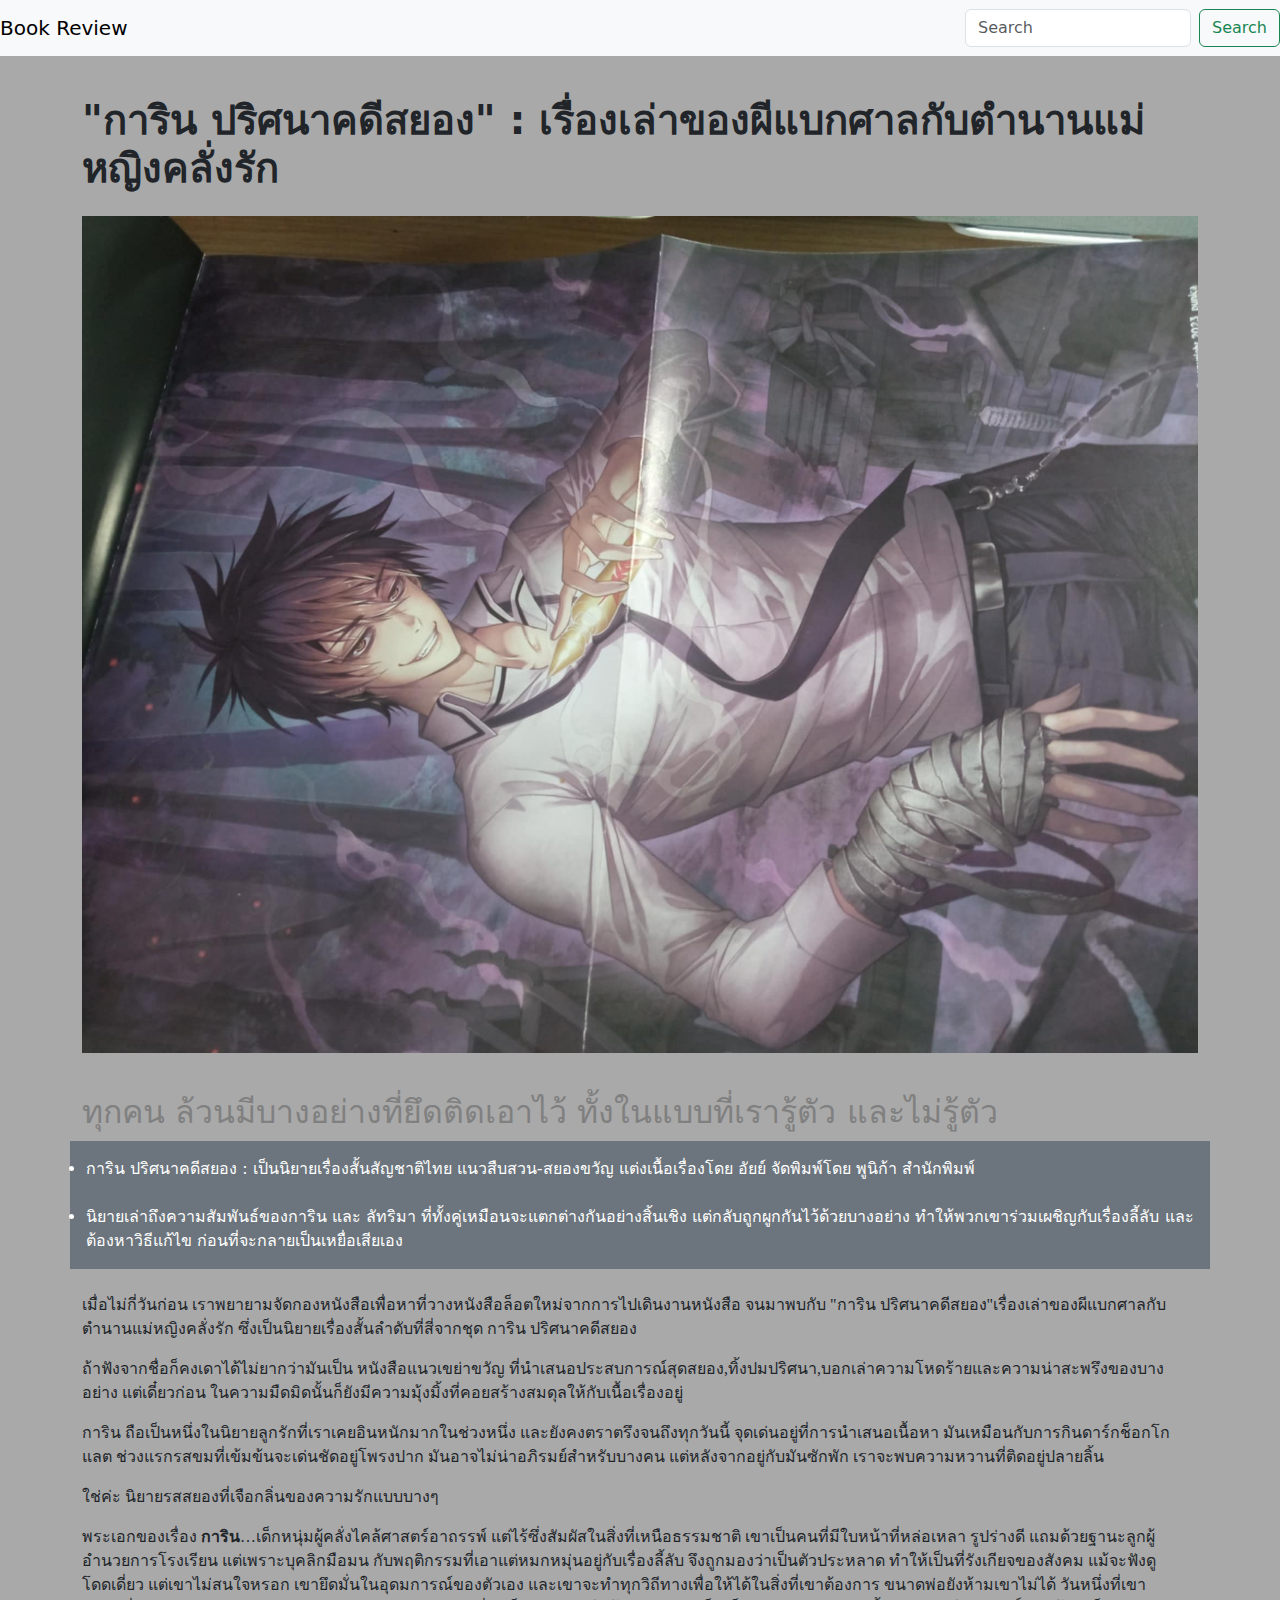
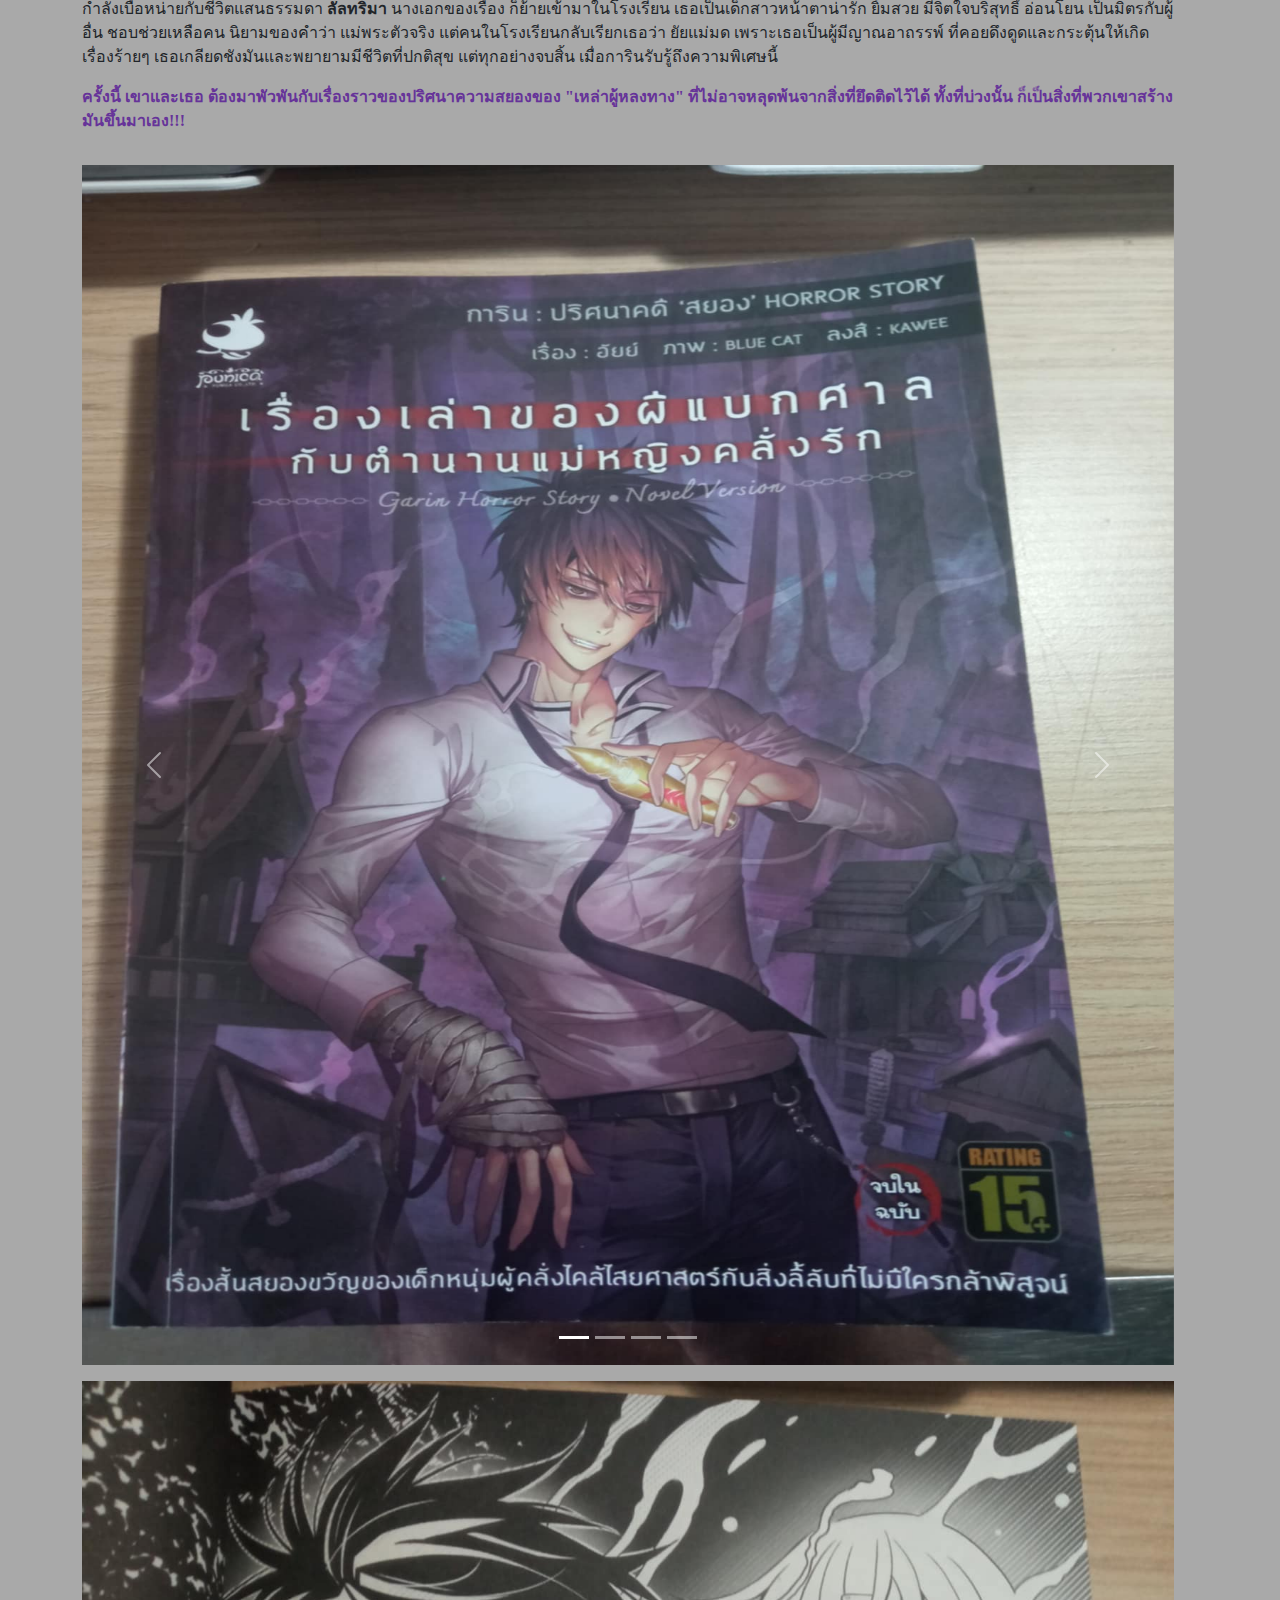
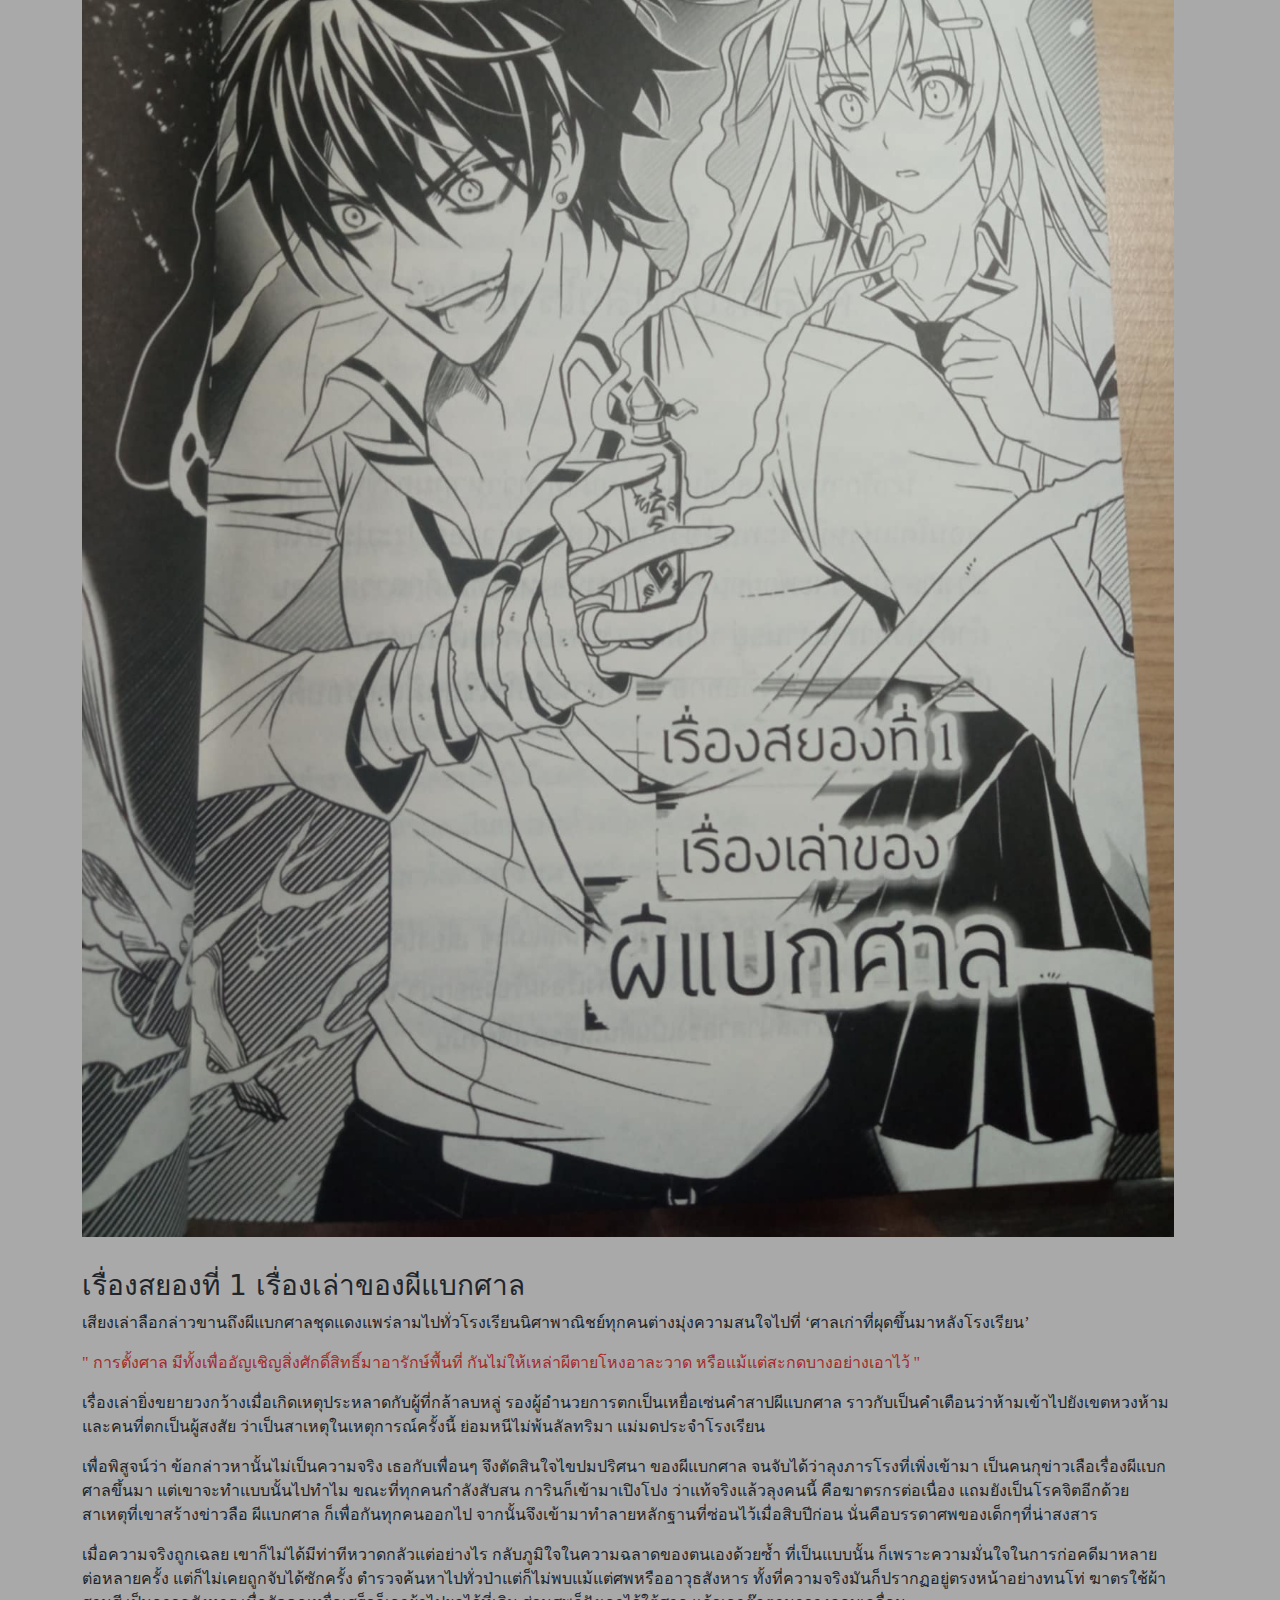
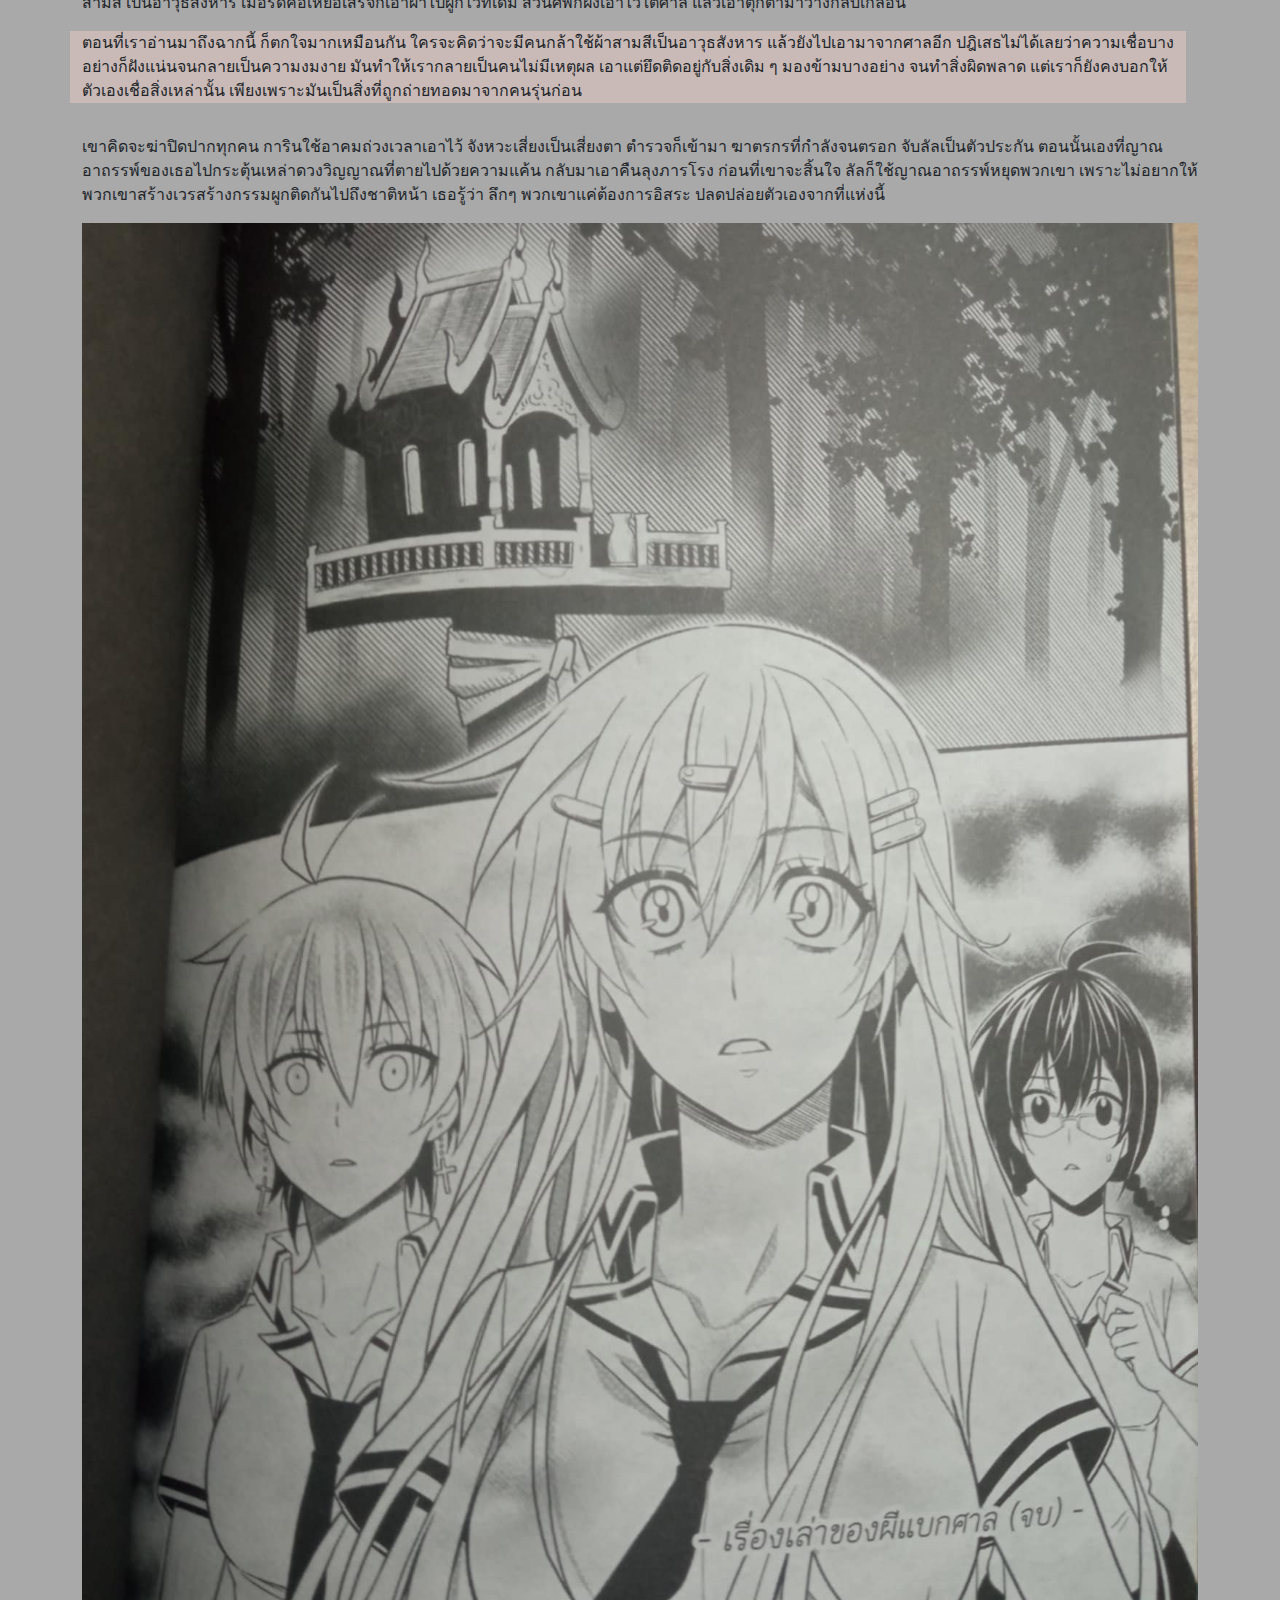
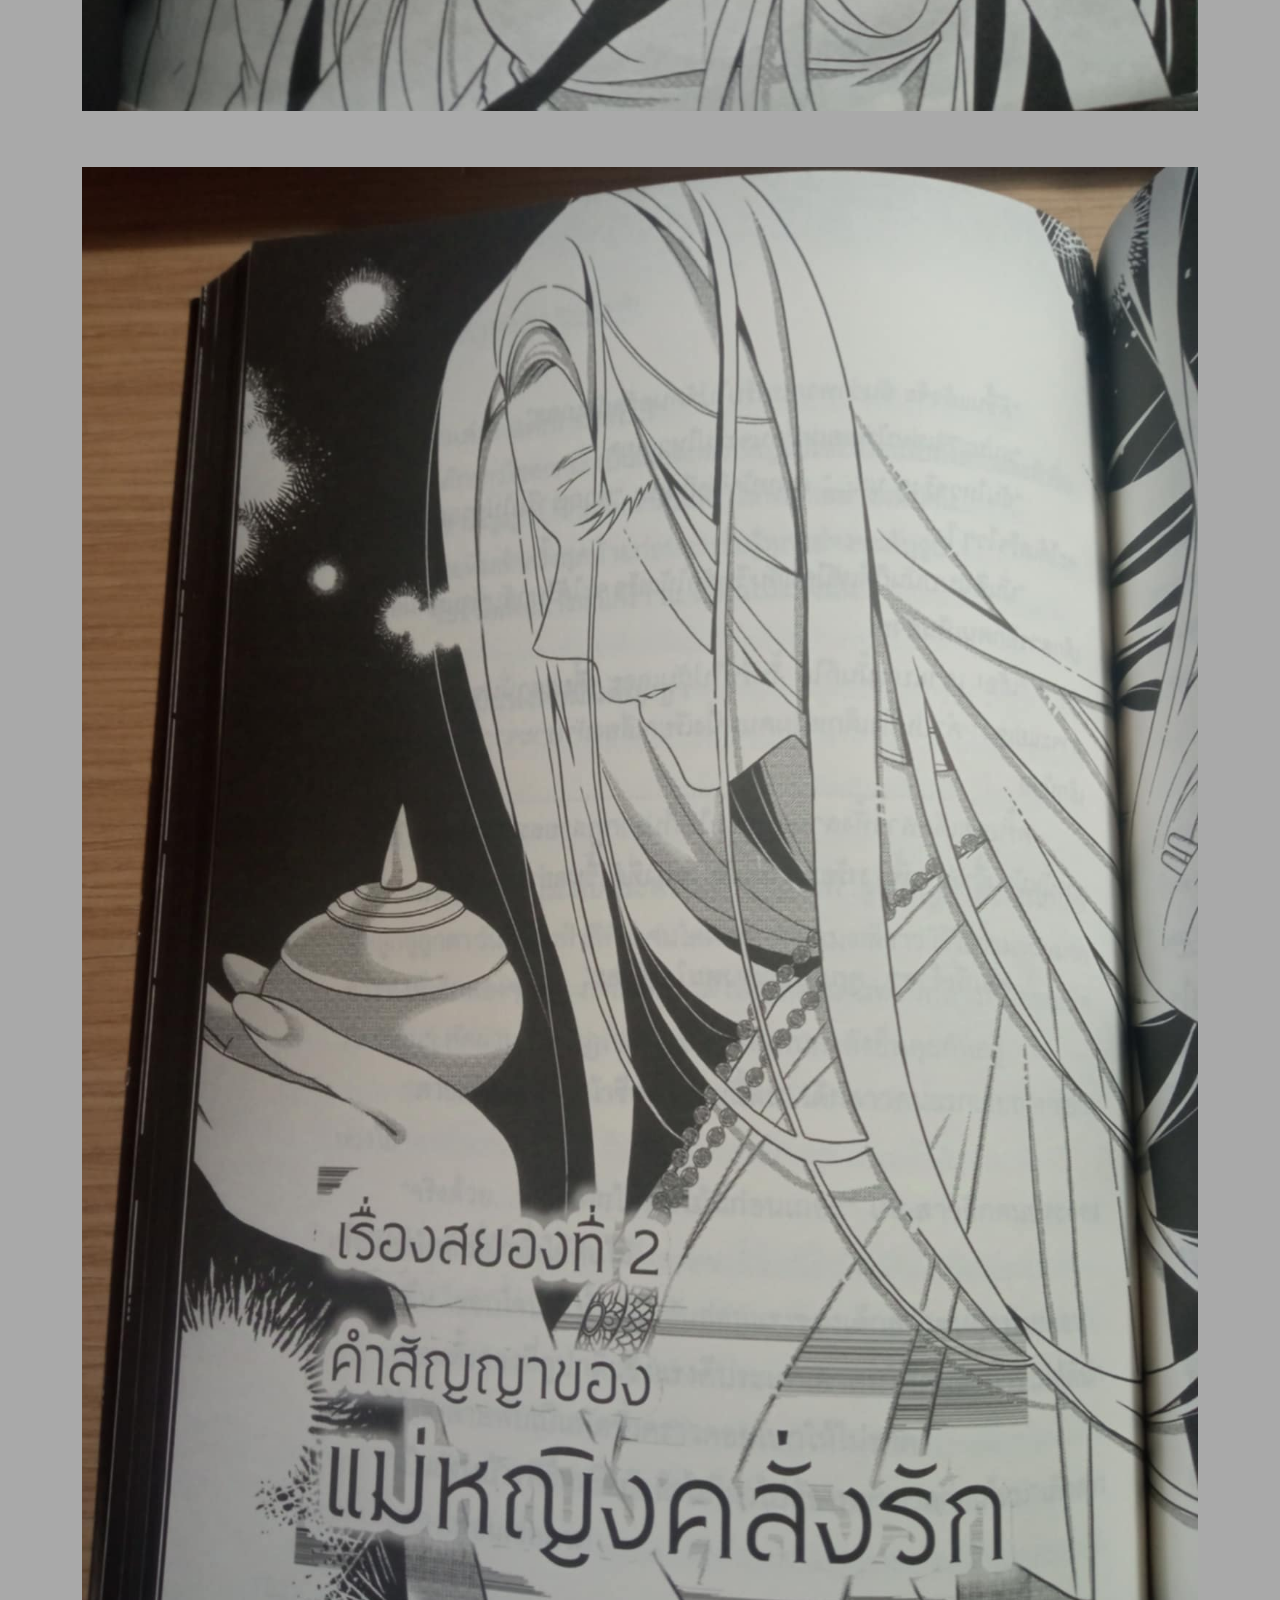
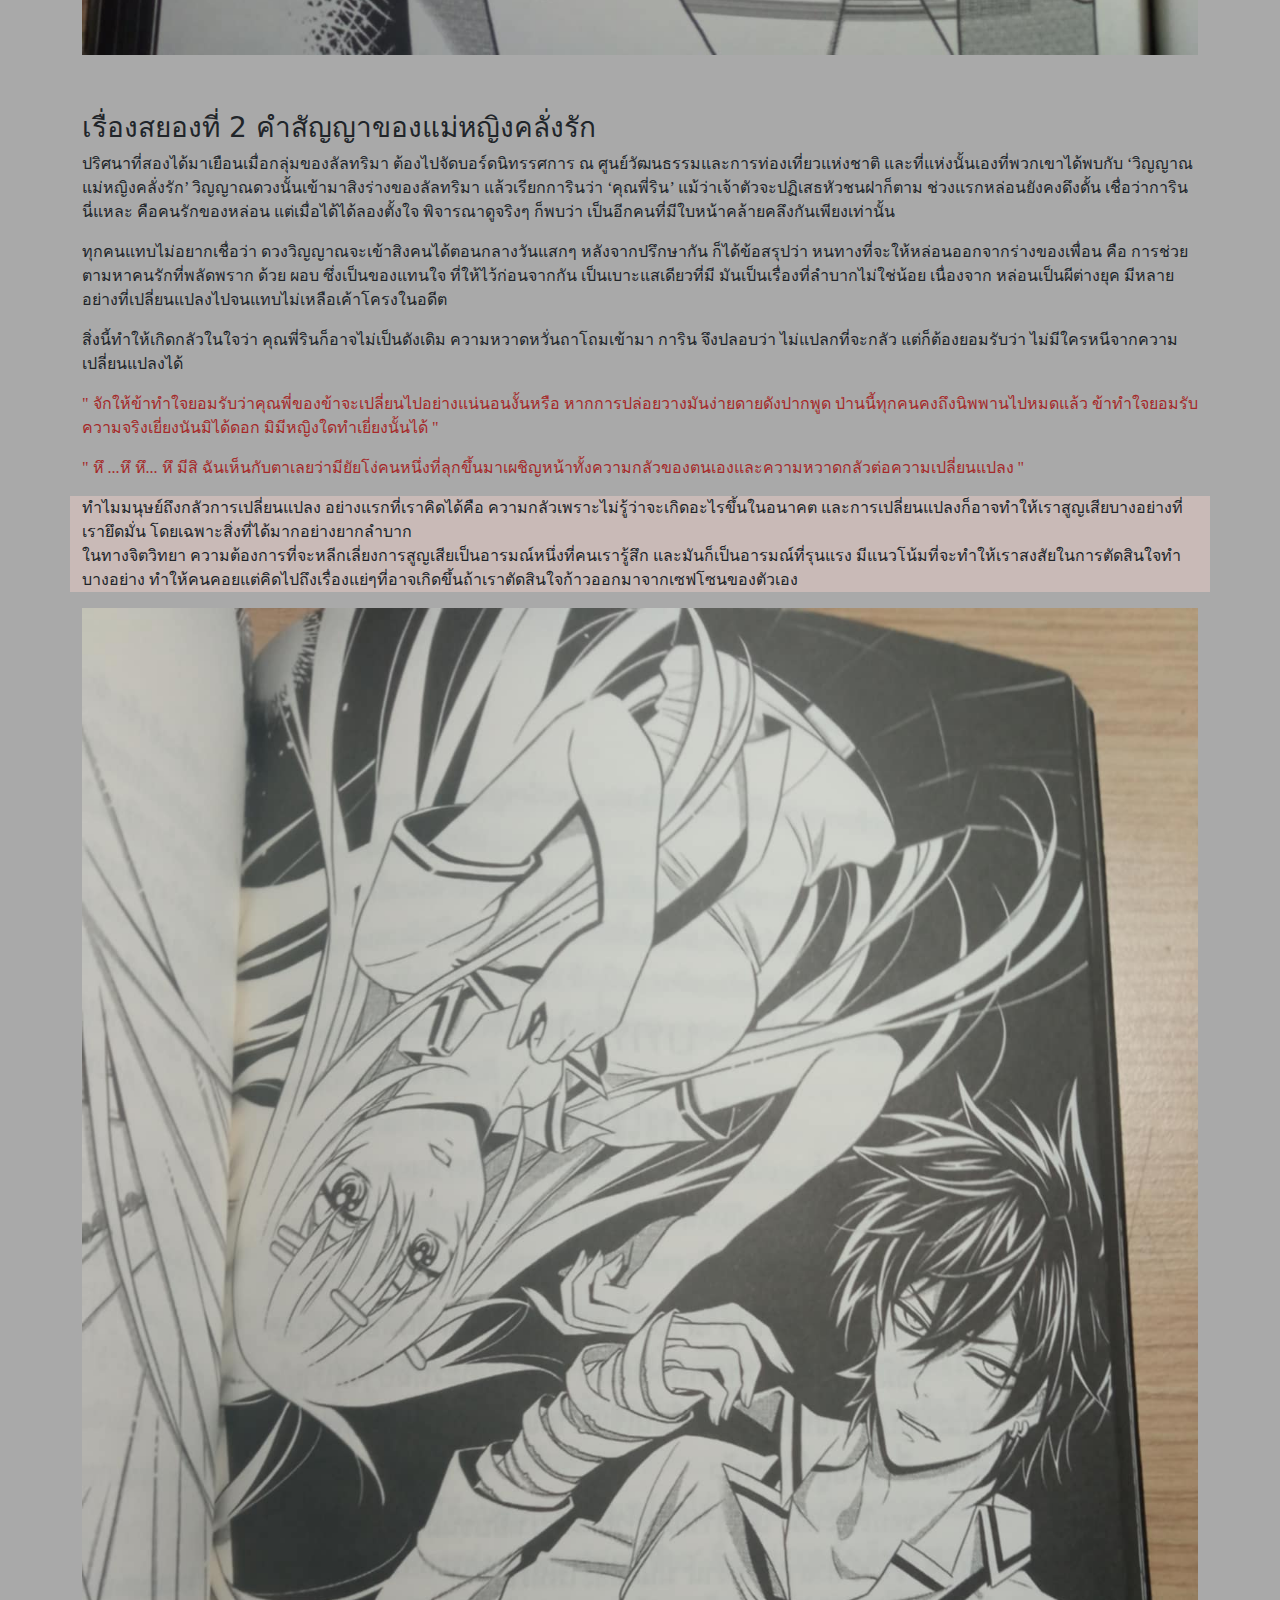
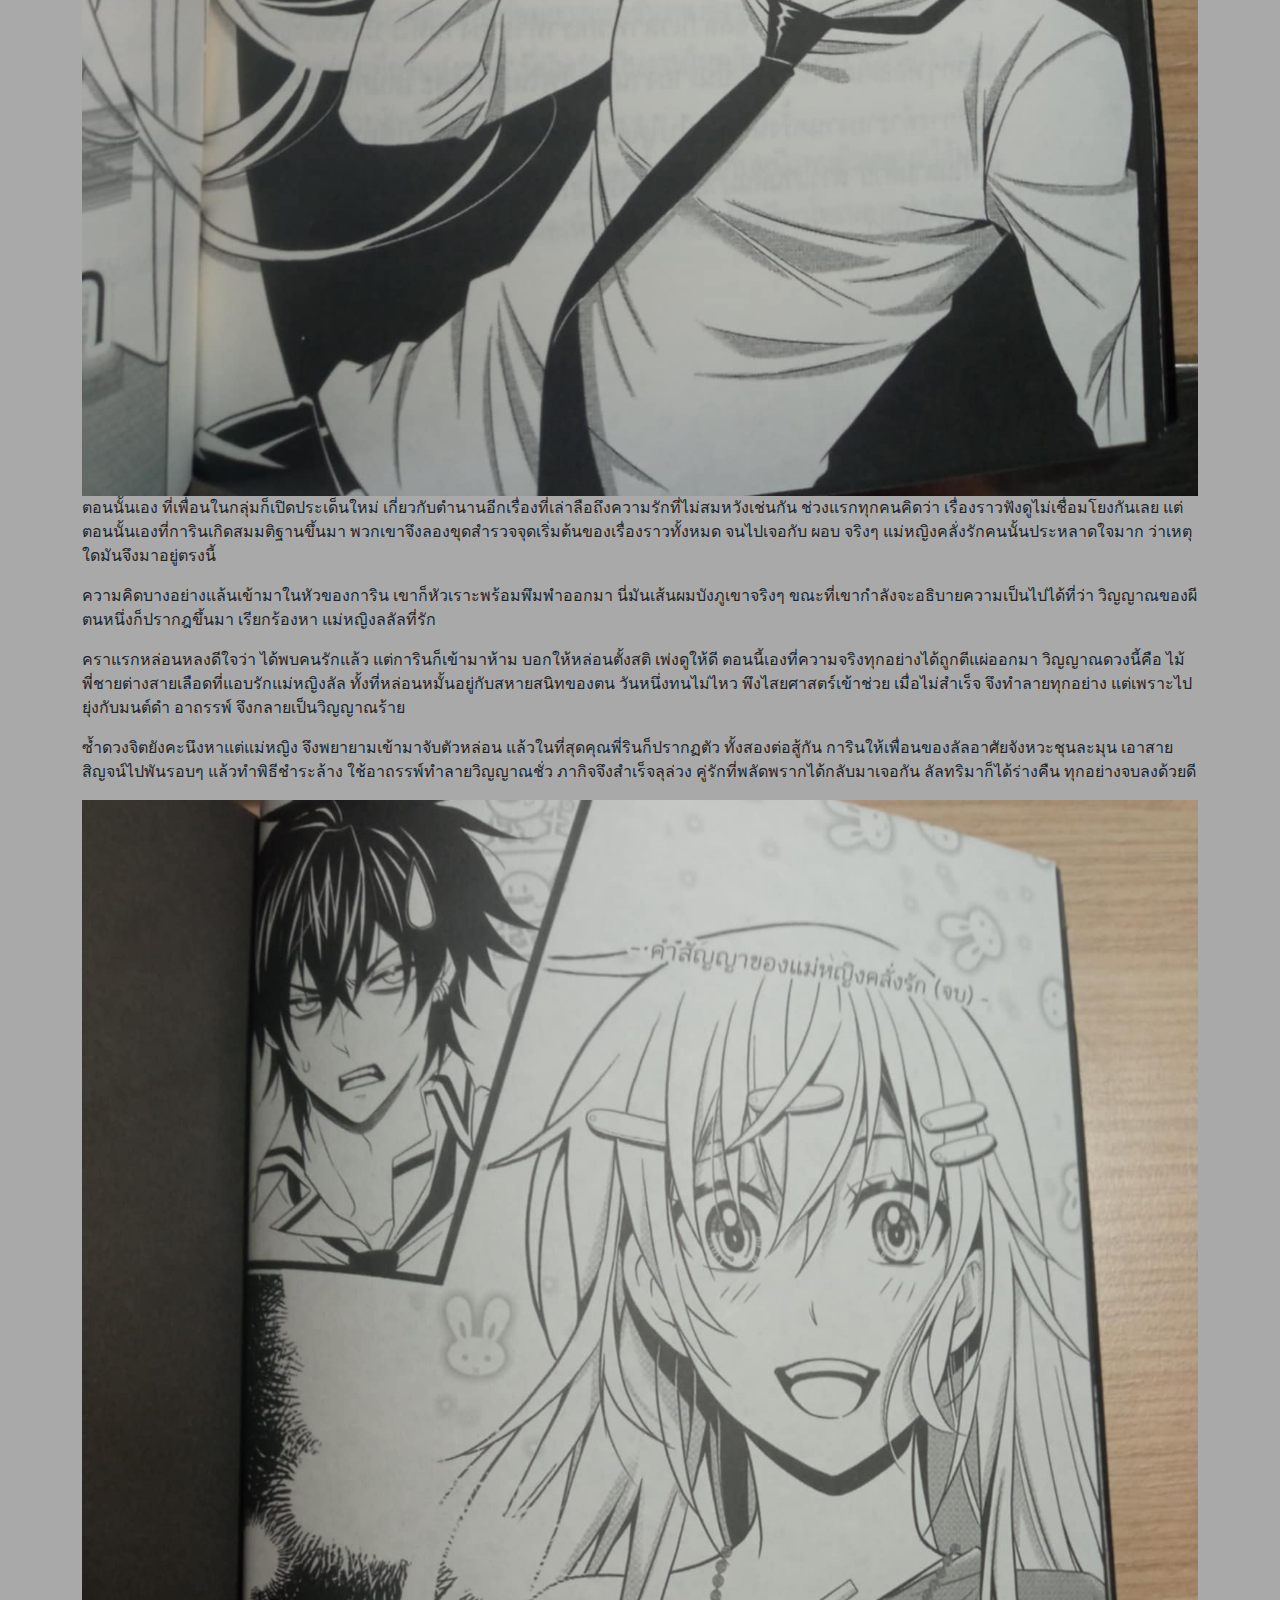
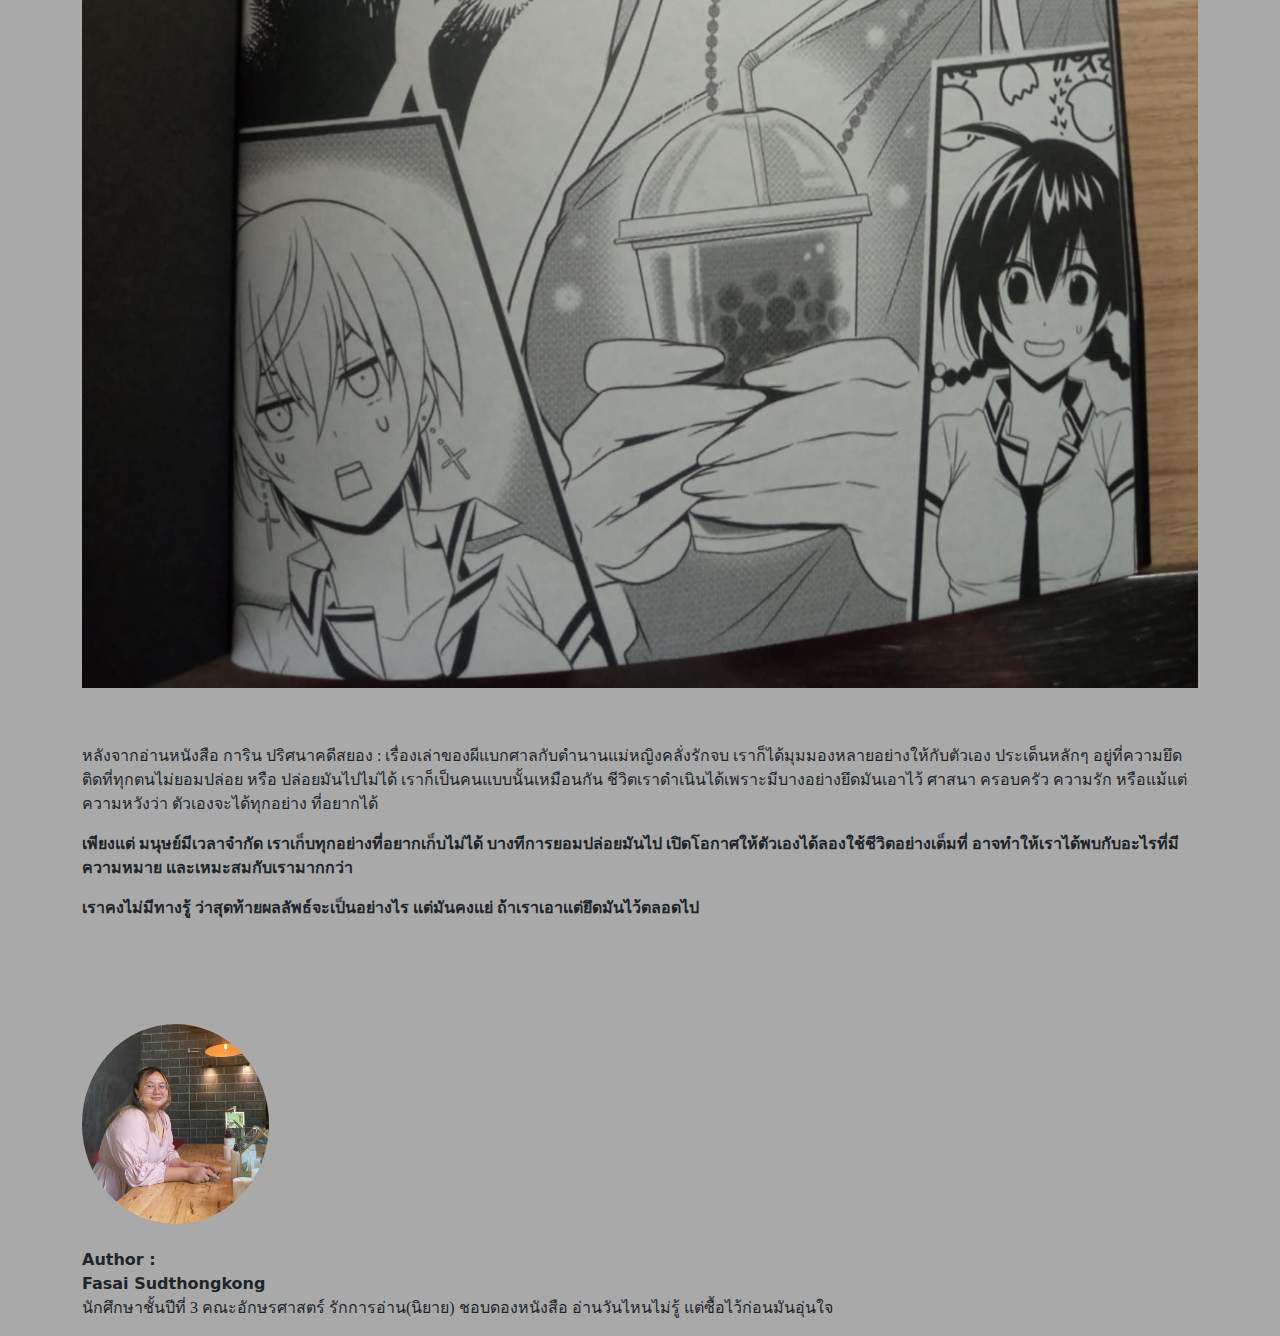
==== review/index.html @ 669721e8 "version 1" ====
<!doctype html>
<html lang="en">
  <head>
    <meta charset="utf-8">
    <meta name="viewport" content="width=device-width, initial-scale=1">
    <title>แนะนำหนังสือ "การิน ปริศนาคดีสยอง" ดำดิ่งสู่ความลึกลับและอาถรรพ์</title>
    <meta name="keyword" content="การิน ปริศนาคดีสยอง, ผีแบกศาล, ตำนานแม่หญิงคลั่งรัก,เรื่องเล่าหลอน,ความลึกลับและอาถรรพ์">
    <meta name="description" content=" หากคุณเป็นแฟนของ การิน ไม่ควรพลาด! เรื่องราวในเล่มนี้พาคุณดำดิ่งสู่โลกของความลึกลับที่เต็มไปด้วยอาถรรพ์และผีสางที่น่าขนลุก โดยเฉพาะเรื่องเล่าของผีแบกศาลและตำนานแม่หญิงคลั่งรักที่ผสมผสานความรักและความสยองอย่างลงตัว">



    <link href="https://cdn.jsdelivr.net/npm/bootstrap@5.3.3/dist/css/bootstrap.min.css" rel="stylesheet" integrity="sha384-QWTKZyjpPEjISv5WaRU9OFeRpok6YctnYmDr5pNlyT2bRjXh0JMhjY6hW+ALEwIH" crossorigin="anonymous">
    <link rel="stylesheet" href="css/style.css">
    <link rel="preconnect" href="https://fonts.googleapis.com">
    <link rel="preconnect" href="https://fonts.gstatic.com" crossorigin>
    <link href="https://fonts.googleapis.com/css2?family=Chakra+Petch:wght@300;400&family=Noto+Sans+Thai:wght@100..900&display=swap" rel="stylesheet">
  </head>
  <body>
     
    
     <div class="row sticky-top">
    <nav class="navbar bg-body-tertiary">
      <div class="container-fluid">
        <a class="navbar-brand"> Book Review </a>
        <form class="d-flex" role="search">
          <input class="form-control me-2" type="search" placeholder="Search" aria-label="Search">
          <button class="btn btn-outline-success" type="submit">Search</button>
        </form>
      </div>
    </nav>
    </div>
    

    <!-- end row 1  -->
    <br>
   <!-- row 2 -->
    <div class="container">
    <div class="row my-3">
      <article>
        
        <h1><strong> "การิน ปริศนาคดีสยอง" : เรื่องเล่าของผีแบกศาลกับตำนานแม่หญิงคลั่งรัก</strong></h1>
          
        </article>
    </div>
    <!-- end row 2 -->

     <!-- row 3 -->
     <div class="row">
      
        <img src="images/01.jpg" alt="width=200" height="400" class="img-fluid">
      
     </div>
     
    <!-- end row 3 -->

 <br>

    <!-- row 4  -->
     
      
        <div class="row my-3 ">
        
        <h2>ทุกคน ล้วนมีบางอย่างที่ยึดติดเอาไว้ ทั้งในแบบที่เรารู้ตัว และไม่รู้ตัว</h2>
        <br>
        <br> <div class="p-3 mb-2 bg-secondary text-white"><li>การิน ปริศนาคดีสยอง  : เป็นนิยายเรื่องสั้นสัญชาติไทย แนวสืบสวน-สยองขวัญ   แต่งเนื้อเรื่องโดย อัยย์  จัดพิมพ์โดย พูนิก้า สำนักพิมพ์</li>
          <br><li>นิยายเล่าถึงความสัมพันธ์ของการิน และ ลัทริมา ที่ทั้งคู่เหมือนจะแตกต่างกันอย่างสิ้นเชิง แต่กลับถูกผูกกันไว้ด้วยบางอย่าง ทำให้พวกเขาร่วมเผชิญกับเรื่องลี้ลับ  และต้องหาวิธีแก้ไข ก่อนที่จะกลายเป็นเหยื่อเสียเอง</li>

          </div>
        
    <!-- end row 4 -->
     <div class="row my-3 ">
      <p>เมื่อไม่กี่วันก่อน เราพยายามจัดกองหนังสือเพื่อหาที่วางหนังสือล็อตใหม่จากการไปเดินงานหนังสือ จนมาพบกับ "การิน ปริศนาคดีสยอง"เรื่องเล่าของผีแบกศาลกับตำนานแม่หญิงคลั่งรัก  ซึ่งเป็นนิยายเรื่องสั้นลำดับที่สี่จากชุด การิน ปริศนาคดีสยอง  </p>
      <p>ถ้าฟังจากชื่อก็คงเดาได้ไม่ยากว่ามันเป็น หนังสือแนวเขย่าขวัญ ที่นำเสนอประสบการณ์สุดสยอง,ทิ้งปมปริศนา,บอกเล่าความโหดร้ายและความน่าสะพรึงของบางอย่าง แต่เดี๋ยวก่อน ในความมืดมิดนั้นก็ยังมีความมุ้งมิ้งที่คอยสร้างสมดุลให้กับเนื้อเรื่องอยู่ </p>
      <p>การิน ถือเป็นหนึ่งในนิยายลูกรักที่เราเคยอินหนักมากในช่วงหนึ่ง และยังคงตราตรึงจนถึงทุกวันนี้ จุดเด่นอยู่ที่การนำเสนอเนื้อหา มันเหมือนกับการกินดาร์กช็อกโกแลต ช่วงแรกรสขมที่เข้มข้นจะเด่นชัดอยู่โพรงปาก มันอาจไม่น่าอภิรมย์สำหรับบางคน แต่หลังจากอยู่กับมันซักพัก เราจะพบความหวานที่ติดอยู่ปลายลิ้น </p>
      <p>ใช่ค่ะ นิยายรสสยองที่เจือกลิ่นของความรักแบบบางๆ </p>
      <p>พระเอกของเรื่อง <strong>การิน</strong>…เด็กหนุ่มผู้คลั่งไคล้ศาสตร์อาถรรพ์ แต่ไร้ซึ่งสัมผัสในสิ่งที่เหนือธรรมชาติ เขาเป็นคนที่มีใบหน้าที่หล่อเหลา รูปร่างดี แถมด้วยฐานะลูกผู้อำนวยการโรงเรียน  แต่เพราะบุคลิกมือมน กับพฤติกรรมที่เอาแต่หมกหมุ่นอยู่กับเรื่องลี้ลับ จึงถูกมองว่าเป็นตัวประหลาด ทำให้เป็นที่รังเกียจของสังคม แม้จะฟังดูโดดเดี่ยว แต่เขาไม่สนใจหรอก เขายึดมั่นในอุดมการณ์ของตัวเอง และเขาจะทำทุกวิถีทางเพื่อให้ได้ในสิ่งที่เขาต้องการ ขนาดพ่อยังห้ามเขาไม่ได้ วันหนึ่งที่เขากำลังเบื่อหน่ายกับชีวิตแสนธรรมดา <strong>ลัลทริมา</strong> นางเอกของเรื่อง ก็ย้ายเข้ามาในโรงเรียน เธอเป็นเด็กสาวหน้าตาน่ารัก ยิ้มสวย มีจิตใจบริสุทธิ์ อ่อนโยน เป็นมิตรกับผู้อื่น ชอบช่วยเหลือคน นิยามของคำว่า แม่พระตัวจริง แต่คนในโรงเรียนกลับเรียกเธอว่า ยัยแม่มด  เพราะเธอเป็นผู้มีญาณอาถรรพ์ ที่คอยดึงดูดและกระตุ้นให้เกิดเรื่องร้ายๆ เธอเกลียดชังมันและพยายามมีชีวิตที่ปกติสุข แต่ทุกอย่างจบสิ้น เมื่อการินรับรู้ถึงความพิเศษนี้ </p>
      <p style="color: rebeccapurple;"> <strong>ครั้งนี้ เขาและเธอ ต้องมาพัวพันกับเรื่องราวของปริศนาความสยองของ "เหล่าผู้หลงทาง" ที่ไม่อาจหลุดพ้นจากสิ่งที่ยึดติดไว้ได้ ทั้งที่บ่วงนั้น ก็เป็นสิ่งที่พวกเขาสร้างมันขึ้นมาเอง!!! </strong> </p>
    </div>
     <!-- end row 4 -->

    <!-- row 5 -->
     
    <div class="row ">
      <div id="carouselExampleIndicators" class="carousel slide">
        <div class="carousel-indicators">
          <button type="button" data-bs-target="#carouselExampleIndicators" data-bs-slide-to="0" class="active" aria-current="true" aria-label="Slide 1"></button>
          <button type="button" data-bs-target="#carouselExampleIndicators" data-bs-slide-to="1" aria-label="Slide 2"></button>
          <button type="button" data-bs-target="#carouselExampleIndicators" data-bs-slide-to="2" aria-label="Slide 3"></button>
          <button type="button" data-bs-target="#carouselExampleIndicators" data-bs-slide-to="3" aria-label="Slide 4"></button>
        </div>
        <div class="carousel-inner">
          <div class="carousel-item active">
            <img src="images/02.jpg" class="d-block w-100" alt="width=800" height="1200" class="img-fluid">
          </div>
          <div class="carousel-item">
            <img src="images/05.jpg" class="d-block w-100" alt="width=800" height="1200" class="img-fluid">
          </div>
          <div class="carousel-item">
            <img src="images/07.jpg" class="d-block w-100" alt="width=800" height="1200" class="img-fluid">
          </div>
          <div class="carousel-item">
            <img src="images/03.jpg" class="d-block w-100" alt="width=800" height="1200" class="img-fluid">
          </div>
        </div>
        <button class="carousel-control-prev" type="button" data-bs-target="#carouselExampleIndicators" data-bs-slide="prev">
          <span class="carousel-control-prev-icon" aria-hidden="true"></span>
          <span class="visually-hidden">Previous</span>
        </button>
        <button class="carousel-control-next" type="button" data-bs-target="#carouselExampleIndicators" data-bs-slide="next">
          <span class="carousel-control-next-icon" aria-hidden="true"></span>
          <span class="visually-hidden">Next</span>
        </button>
      </div>
    </div>
      <br>
    <!-- end row 5 -->
<br>
    <!-- row 6 -->
    <div class="row my-3  ">
      
      <img src="images/04.jpg" alt="alt="width="800" height="1200" class="img-fluid">
    
    </div>
    <!-- end row 6 -->
     <br>
    <!-- row 7 -->
    <div class="row my-3 ">
      <h3><str>เรื่องสยองที่ 1 เรื่องเล่าของผีแบกศาล</str></h3>
      <p>เสียงเล่าลือกล่าวขานถึงผีแบกศาลชุดแดงแพร่ลามไปทั่วโรงเรียนนิศาพาณิชย์ทุกคนต่างมุ่งความสนใจไปที่ ‘ศาลเก่าที่ผุดขึ้นมาหลังโรงเรียน’ </p>
      <p style="color: brown;"> " การตั้งศาล มีทั้งเพื่ออัญเชิญสิ่งศักดิ์สิทธิ์มาอารักษ์พื้นที่ กันไม่ให้เหล่าผีตายโหงอาละวาด หรือแม้แต่สะกดบางอย่างเอาไว้ "</p>
      <p>เรื่องเล่ายิ่งขยายวงกว้างเมื่อเกิดเหตุประหลาดกับผู้ที่กล้าลบหลู่ รองผู้อำนวยการตกเป็นเหยื่อเซ่นคำสาปผีแบกศาล ราวกับเป็นคำเตือนว่าห้ามเข้าไปยังเขตหวงห้าม และคนที่ตกเป็นผู้สงสัย ว่าเป็นสาเหตุในเหตุการณ์ครั้งนี้ ย่อมหนีไม่พ้นลัลทริมา แม่มดประจำโรงเรียน</p>
      <p>เพื่อพิสูจน์ว่า ข้อกล่าวหานั้นไม่เป็นความจริง เธอกับเพื่อนๆ จึงตัดสินใจไขปมปริศนา ของผีแบกศาล จนจับได้ว่าลุงภารโรงที่เพิ่งเข้ามา เป็นคนกุข่าวเลือเรื่องผีแบกศาลขึ้นมา แต่เขาจะทำแบบนั้นไปทำไม ขณะที่ทุกคนกำลังสับสน การินก็เข้ามาเปิงโปง ว่าแท้จริงแล้วลุงคนนี้  คือฆาตรกรต่อเนื่อง แถมยังเป็นโรคจิตอีกด้วย สาเหตุที่เขาสร้างข่าวลือ ผีแบกศาล ก็เพื่อกันทุกคนออกไป จากนั้นจึงเข้ามาทำลายหลักฐานที่ซ่อนไว้เมื่อสิบปีก่อน  นั่นคือบรรดาศพของเด็กๆที่น่าสงสาร  </p>
      <p>เมื่อความจริงถูกเฉลย เขาก็ไม่ได้มีท่าทีหวาดกลัวแต่อย่างไร กลับภูมิใจในความฉลาดของตนเองด้วยซ้ำ  ที่เป็นแบบนั้น ก็เพราะความมั่นใจในการก่อคดีมาหลายต่อหลายครั้ง แต่ก็ไม่เคยถูกจับได้ซักครั้ง  ตำรวจค้นหาไปทั่วป่าแต่ก็ไม่พบแม้แต่ศพหรืออาวุธสังหาร ทั้งที่ความจริงมันก็ปรากฏอยู่ตรงหน้าอย่างทนโท่ ฆาตรใช้ผ้าสามสี เป็นอาวุธสังหาร เมื่อรัดคอเหยื่อเสร็จก็เอาผ้าไปผูกไว้ที่เดิม ส่วนศพก็ฝังเอาไว้ใต้ศาล แล้วเอาตุ๊กตามาวางกลบเกลื่อน </p>
      <p style="background-color:rgba(205, 188, 185, 0.868);"> ตอนที่เราอ่านมาถึงฉากนี้ ก็ตกใจมากเหมือนกัน ใครจะคิดว่าจะมีคนกล้าใช้ผ้าสามสีเป็นอาวุธสังหาร แล้วยังไปเอามาจากศาลอีก ปฎิเสธไม่ได้เลยว่าความเชื่อบางอย่างก็ฝังแน่นจนกลายเป็นความงมงาย มันทำให้เรากลายเป็นคนไม่มีเหตุผล เอาแต่ยึดติดอยู่กับสิ่งเดิม ๆ  มองข้ามบางอย่าง จนทำสิ่งผิดพลาด แต่เราก็ยังคงบอกให้ตัวเองเชื่อสิ่งเหล่านั้น เพียงเพราะมันเป็นสิ่งที่ถูกถ่ายทอดมาจากคนรุ่นก่อน <br></div>
      <p>เขาคิดจะฆ่าปิดปากทุกคน การินใช้อาคมถ่วงเวลาเอาไว้  จังหวะเสี่ยงเป็นเสี่ยงตา ตำรวจก็เข้ามา ฆาตรกรที่กำลังจนตรอก จับลัลเป็นตัวประกัน ตอนนั้นเองที่ญาณอาถรรพ์ของเธอไปกระตุ้นเหล่าดวงวิญญาณที่ตายไปด้วยความแค้น กลับมาเอาคืนลุงภารโรง ก่อนที่เขาจะสิ้นใจ ลัลก็ใช้ญาณอาถรรพ์หยุดพวกเขา  เพราะไม่อยากให้พวกเขาสร้างเวรสร้างกรรมผูกติดกันไปถึงชาติหน้า เธอรู้ว่า ลึกๆ พวกเขาแค่ต้องการอิสระ ปลดปล่อยตัวเองจากที่แห่งนี้</p>
        <img src="images/06.jpg" alt="alt="width="800" height="1200" class="img-fluid">
      
    </div>
   <!-- end row 7 -->
<br>
   <!-- row 8 -->

   <div class="row my-3">
    <img src="images/08.jpg" alt="alt="width="800" height="1200" class="img-fluid">
  </div>

    <!-- end row 8 -->
 <br>

<!-- row 9 -->
 
<div class="row my-3 ">
  <h3><str>เรื่องสยองที่ 2 คำสัญญาของแม่หญิงคลั่งรัก </str></h3>
  <p>ปริศนาที่สองได้มาเยือนเมื่อกลุ่มของลัลทริมา ต้องไปจัดบอร์ดนิทรรศการ ณ  ศูนย์วัฒนธรรมและการท่องเที่ยวแห่งชาติ และที่แห่งนั้นเองที่พวกเขาได้พบกับ ‘วิญญาณแม่หญิงคลั่งรัก’  วิญญาณดวงนั้นเข้ามาสิงร่างของลัลทริมา แล้วเรียกการินว่า ‘คุณพี่ริน’ แม้ว่าเจ้าตัวจะปฏิเสธหัวชนฝาก็ตาม ช่วงแรกหล่อนยังคงดึงดั้น เชื่อว่าการินนี่แหละ คือคนรักของหล่อน แต่เมื่อได้ได้ลองตั้งใจ พิจารณาดูจริงๆ ก็พบว่า เป็นอีกคนที่มีใบหน้าคล้ายคลึงกันเพียงเท่านั้น </p>
  <p>ทุกคนแทบไม่อยากเชื่อว่า ดวงวิญญาณจะเข้าสิงคนได้ตอนกลางวันแสกๆ หลังจากปรึกษากัน ก็ได้ข้อสรุปว่า หนทางที่จะให้หล่อนออกจากร่างของเพื่อน คือ การช่วยตามหาคนรักที่พลัดพราก ด้วย  ผอบ ซึ่งเป็นของแทนใจ ที่ให้ไว้ก่อนจากกัน เป็นเบาะแสเดียวที่มี มันเป็นเรื่องที่ลำบากไม่ใช่น้อย เนื่องจาก หล่อนเป็นผีต่างยุค มีหลายอย่างที่เปลี่ยนแปลงไปจนแทบไม่เหลือเค้าโครงในอดีต </p>
  <p>สิ่งนี้ทำให้เกิดกลัวในใจว่า คุณพี่รินก็อาจไม่เป็นดังเดิม  ความหวาดหวั่นถาโถมเข้ามา การิน จึงปลอบว่า ไม่แปลกที่จะกลัว แต่ก็ต้องยอมรับว่า ไม่มีใครหนีจากความเปลี่ยนแปลงได้</p>
  <p style="color: brown;"> " จักให้ข้าทำใจยอมรับว่าคุณพี่ของข้าจะเปลี่ยนไปอย่างแน่นอนงั้นหรือ หากการปล่อยวางมันง่ายดายดังปากพูด ป่านนี้ทุกคนคงถึงนิพพานไปหมดแล้ว ข้าทำใจยอมรับความจริงเยี่ยงนันมิได้ดอก มิมีหญิงใดทำเยี่ยงนั้นได้ "</p>
  <p style="color: brown; "> " หึ ...หึ หึ... หึ มีสิ ฉันเห็นกับตาเลยว่ามียัยโง่คนหนึ่งที่ลุกขึ้นมาเผชิญหน้าทั้งความกลัวของตนเองและความหวาดกลัวต่อความเปลี่ยนแปลง "</p> <br>
  <p style="background-color:rgba(205, 188, 185, 0.868);">ทำไมมนุษย์ถึงกลัวการเปลี่ยนแปลง อย่างแรกที่เราคิดได้คือ ความกลัวเพราะไม่รู้ว่าจะเกิดอะไรขึ้นในอนาคต และการเปลี่ยนแปลงก็อาจทำให้เราสูญเสียบางอย่างที่เรายึดมั่น โดยเฉพาะสิ่งที่ได้มากอย่างยากลำบาก
  <br>ในทางจิตวิทยา ความต้องการที่จะหลีกเลี่ยงการสูญเสียเป็นอารมณ์หนึ่งที่คนเรารู้สึก และมันก็เป็นอารมณ์ที่รุนแรง มีแนวโน้มที่จะทำให้เราสงสัยในการตัดสินใจทำบางอย่าง ทำให้คนคอยแต่คิดไปถึงเรื่องแย่ๆที่อาจเกิดขึ้นถ้าเราตัดสินใจก้าวออกมาจากเซฟโซนของตัวเอง
    </p>
   <br>
  
  <img src="images/10.jpg" alt="width=800" height="1200" class="img-fluid">
  <br>
  <br><br><p>ตอนนั้นเอง ที่เพื่อนในกลุ่มก็เปิดประเด็นใหม่ เกี่ยวกับตำนานอีกเรื่องที่เล่าลือถึงความรักที่ไม่สมหวังเช่นกัน ช่วงแรกทุกคนคิดว่า เรื่องราวฟังดูไม่เชื่อมโยงกันเลย  แต่ตอนนั้นเองที่การินเกิดสมมติฐานขึ้นมา พวกเขาจึงลองขุดสำรวจจุดเริ่มต้นของเรื่องราวทั้งหมด จนไปเจอกับ ผอบ จริงๆ แม่หญิงคลั่งรักคนนั้นประหลาดใจมาก ว่าเหตุใดมันจึงมาอยู่ตรงนี้  </p>
  <p>ความคิดบางอย่างแล้นเข้ามาในหัวของการิน เขาก็หัวเราะพร้อมพึมพำออกมา นี่มันเส้นผมบังภูเขาจริงๆ ขณะที่เขากำลังจะอธิบายความเป็นไปได้ที่ว่า วิญญาณของผีตนหนึ่งก็ปรากฎขึ้นมา เรียกร้องหา แม่หญิงลลัลที่รัก </p>
  <p>คราแรกหล่อนหลงดีใจว่า ได้พบคนรักแล้ว แต่การินก็เข้ามาห้าม บอกให้หล่อนตั้งสติ เพ่งดูให้ดี ตอนนี้เองที่ความจริงทุกอย่างได้ถูกตีแผ่ออกมา วิญญาณดวงนี้คือ ไม้ พี่ชายต่างสายเลือดที่แอบรักแม่หญิงลัล ทั้งที่หล่อนหมั้นอยู่กับสหายสนิทของตน  วันหนึ่งทนไม่ไหว พึงไสยศาสตร์เข้าช่วย เมื่อไม่สำเร็จ จึงทำลายทุกอย่าง แต่เพราะไปยุ่งกับมนต์ดำ อาถรรพ์ จึงกลายเป็นวิญญาณร้าย</p>
  <p>ซ้ำดวงจิตยังคะนึงหาแต่แม่หญิง จึงพยายามเข้ามาจับตัวหล่อน แล้วในที่สุดคุณพี่รินก็ปรากฏตัว ทั้งสองต่อสู้กัน การินให้เพื่อนของลัลอาศัยจังหวะชุนละมุน เอาสายสิญจน์ไปพันรอบๆ แล้วทำพิธีชำระล้าง ใช้อาถรรพ์ทำลายวิญญาณชั่ว ภากิจจึงสำเร็จลุล่วง คู่รักที่พลัดพรากได้กลับมาเจอกัน ลัลทริมาก็ได้ร่างคืน ทุกอย่างจบลงด้วยดี</p>
  <img src="images/12.jpg" alt="width=800" height="1200" class="img-fluid">
</div>

<!-- end row 9 -->

<!-- row 10 -->
<br>

<div class="row my-3 ">
  <p>หลังจากอ่านหนังสือ การิน ปริศนาคดีสยอง : เรื่องเล่าของผีแบกศาลกับตำนานแม่หญิงคลั่งรักจบ เราก็ได้มุมมองหลายอย่างให้กับตัวเอง ประเด็นหลักๆ อยู่ที่ความยึดติดที่ทุกตนไม่ยอมปล่อย หรือ ปล่อยมันไปไม่ได้ เราก็เป็นคนแบบนั้นเหมือนกัน ชีวิตเราดำเนินได้เพราะมีบางอย่างยึดมันเอาไว้ ศาสนา ครอบครัว ความรัก หรือแม้แต่ความหวังว่า ตัวเองจะได้ทุกอย่าง ที่อยากได้ </p>
  <strong><p>เพียงแต่ มนุษย์มีเวลาจำกัด เราเก็บทุกอย่างที่อยากเก็บไม่ได้ บางทีการยอมปล่อยมันไป เปิดโอกาศให้ตัวเองได้ลองใช้ชีวิตอย่างเต็มที่ อาจทำให้เราได้พบกับอะไรที่มีความหมาย และเหมะสมกับเรามากกว่า </p>
  <p>เราคงไม่มีทางรู้ ว่าสุดท้ายผลลัพธ์จะเป็นอย่างไร แต่มันคงแย่ ถ้าเราเอาแต่ยึดมันไว้ตลอดไป </p></strong>
</div>

<!-- end row 10 -->
 
<br>


<!-- row 11 -->
<br>
<div class="row my-3">
   <div class="py-2">
    <img src="images/13.jpg" class="rounded-circle" alt="width=200" height="200" class="img-fluid">
   </div>

</div>

<!-- end row 11 -->

 <!-- row 12 -->
<div class="row">
  <div class="col-md-12">
    <strong>Author :</strong>
  </div>

</div>
<!-- end row 12 -->

 <!-- row 13 -->
 <div class="row">
  <div class="col-md-12">
    <strong>Fasai Sudthongkong </strong>
    <p> นักศึกษาชั้นปีที่ 3 คณะอักษรศาสตร์ รักการอ่าน(นิยาย) ชอบดองหนังสือ อ่านวันไหนไม่รู้ แต่ซื้อไว้ก่อนมันอุ่นใจ  </p>
  </div>

</div>
<!-- end row 13 -->











    





  </div>
  </div>
</div>
</div>
















    
    <script src="https://cdn.jsdelivr.net/npm/bootstrap@5.3.3/dist/js/bootstrap.bundle.min.js" integrity="sha384-YvpcrYf0tY3lHB60NNkmXc5s9fDVZLESaAA55NDzOxhy9GkcIdslK1eN7N6jIeHz" crossorigin="anonymous"></script>
  </body>
</html>
---- review/css/style.css ----
navbar{
    border-style:solid ;
    border-color: blanchedalmond;
}

  h2{
    color: grey;
  }
  
body {
    background-color: darkgray;
  }

  .chakra-petch-light {
    font-family: "Chakra Petch", sans-serif;
    font-weight: 300;
    font-style: normal;
  }
  
  .chakra-petch-regular {
    font-family: "Chakra Petch", sans-serif;
    font-weight: 400;
    font-style: normal;
  }


 

p{
  font-family: 'Times New Roman', Times, serif;
}
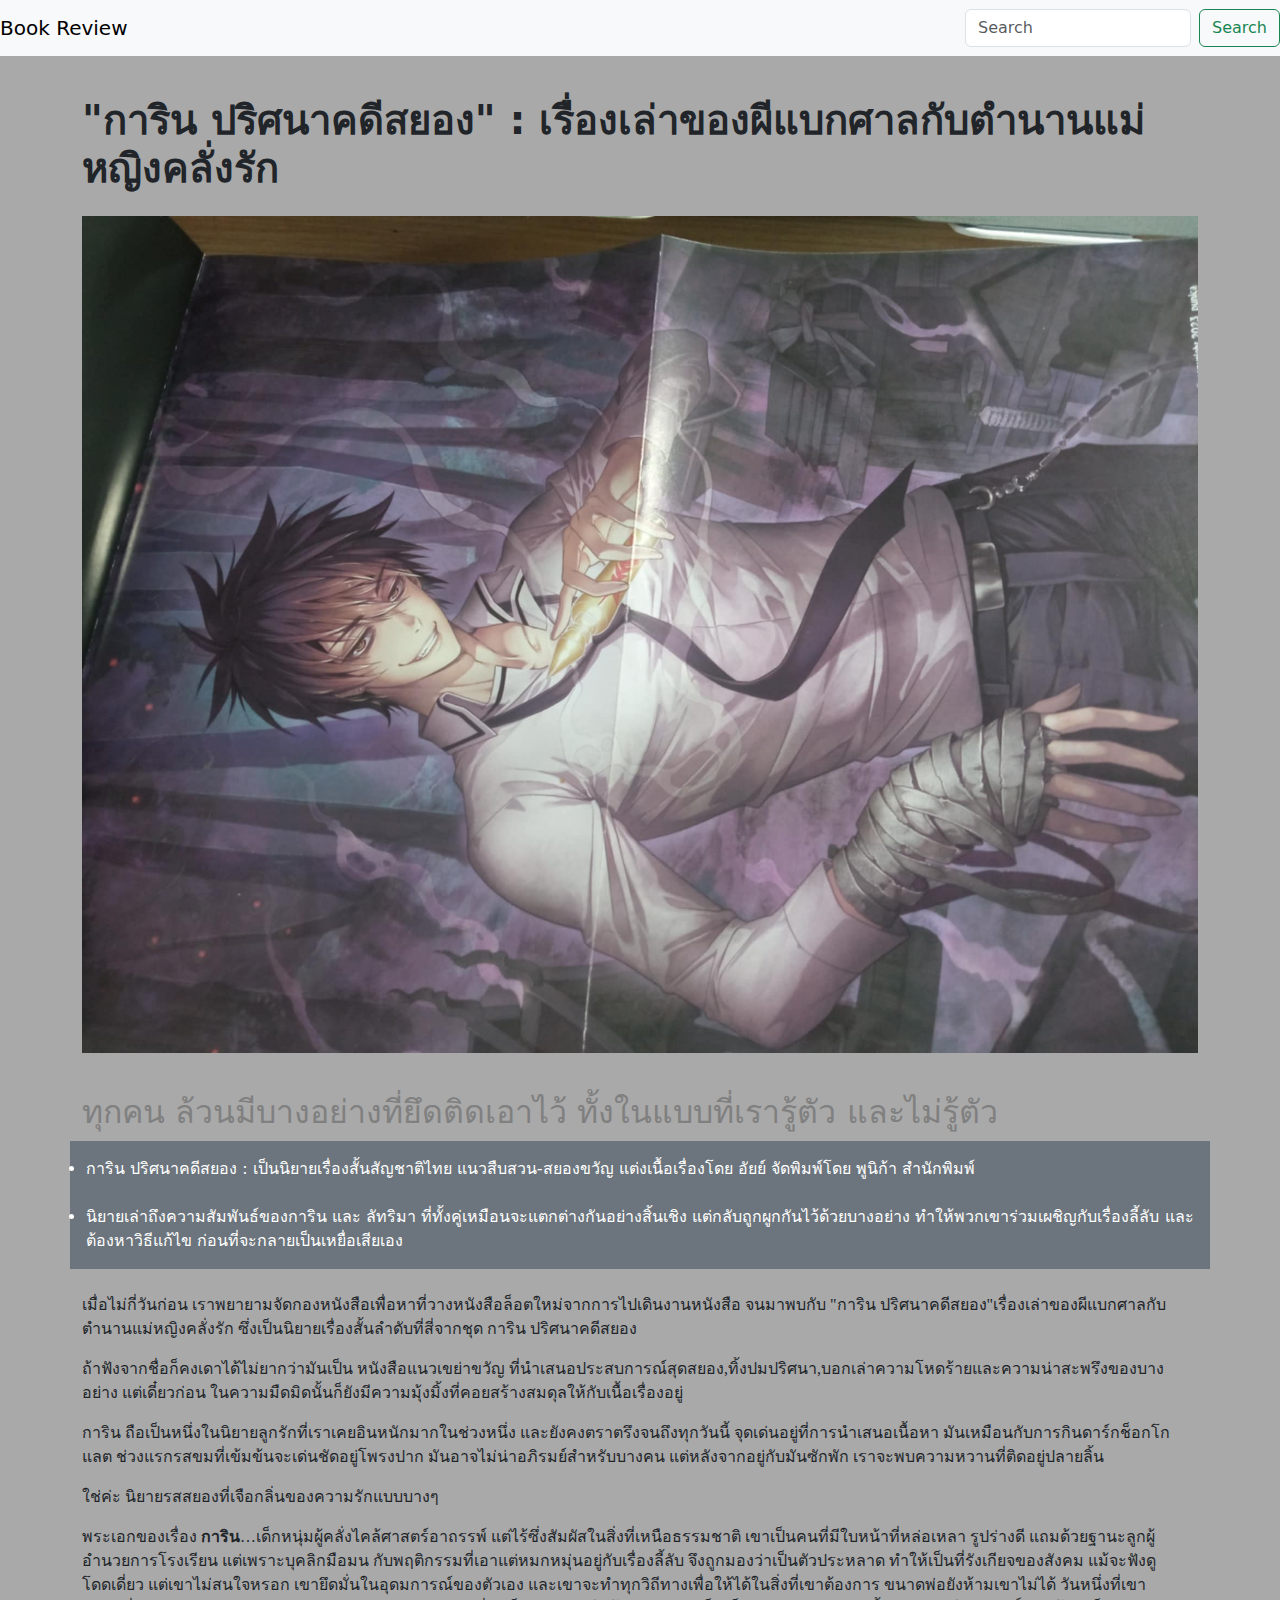
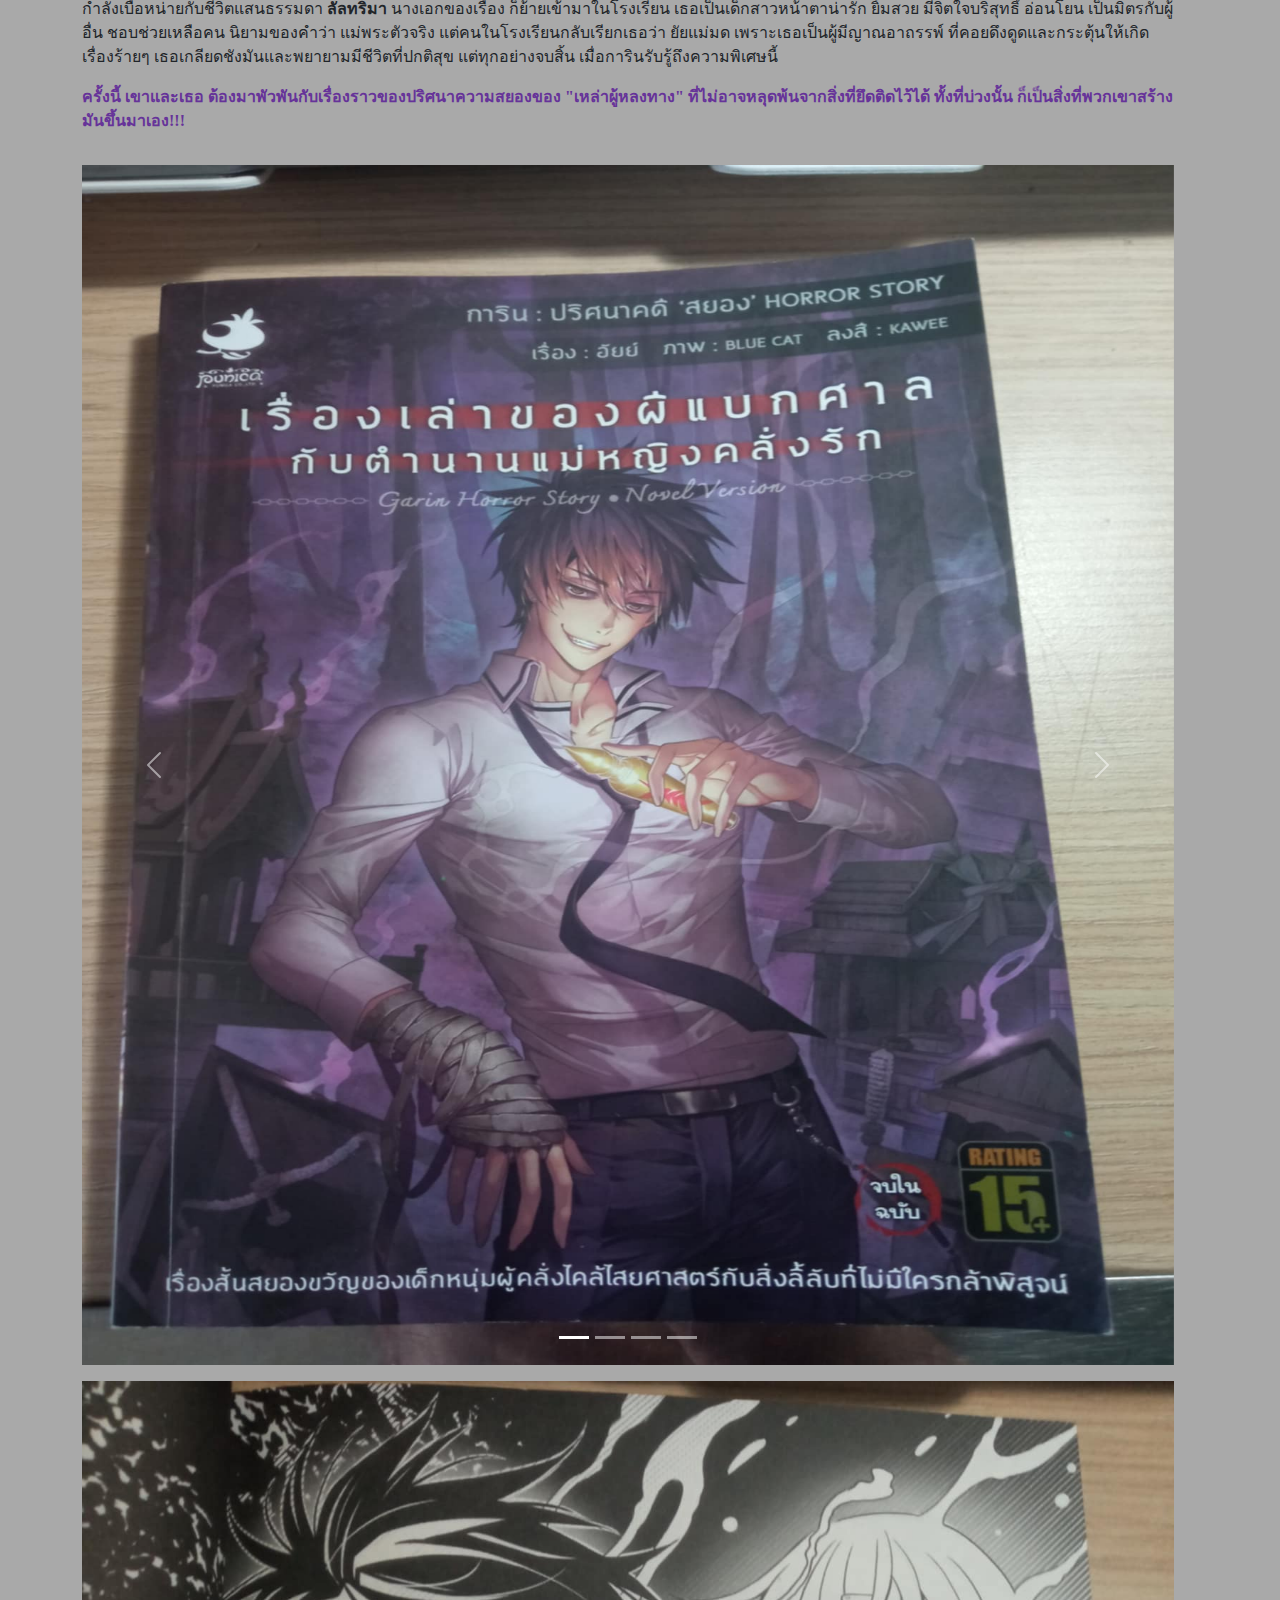
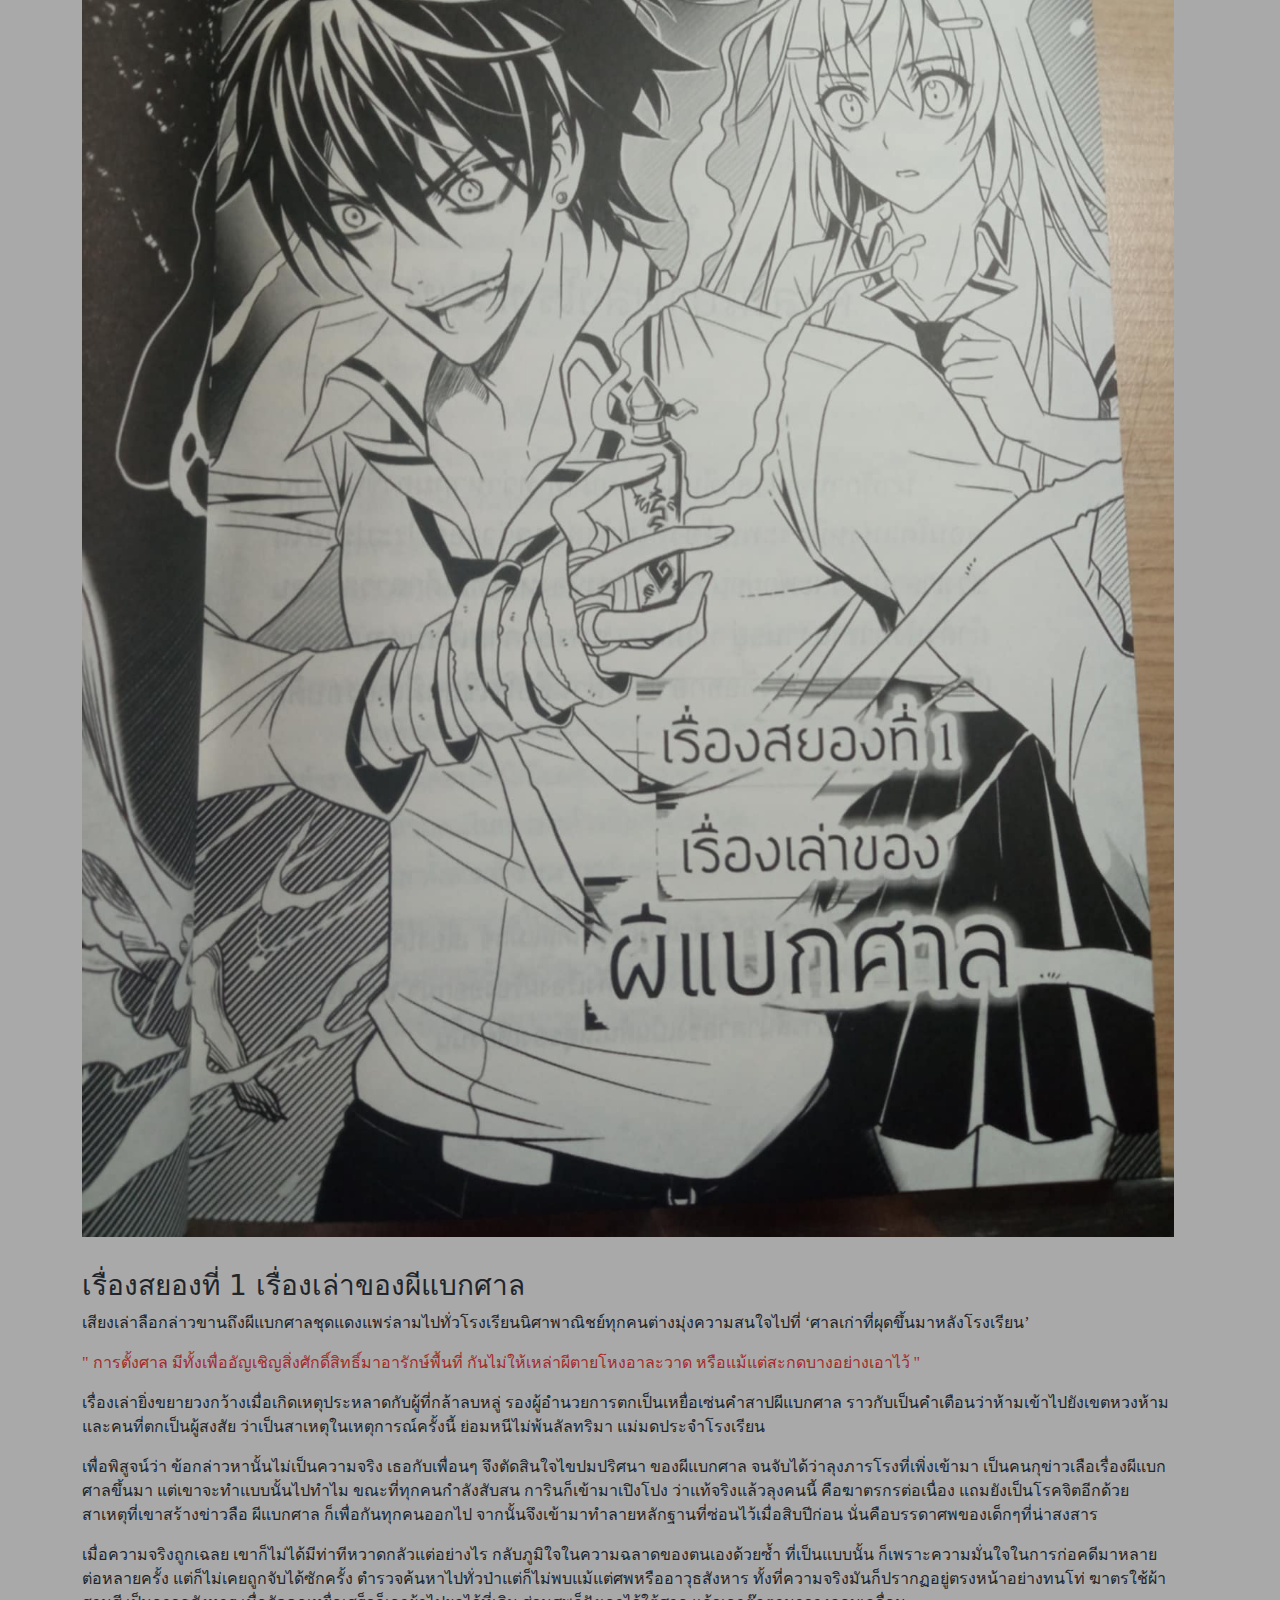
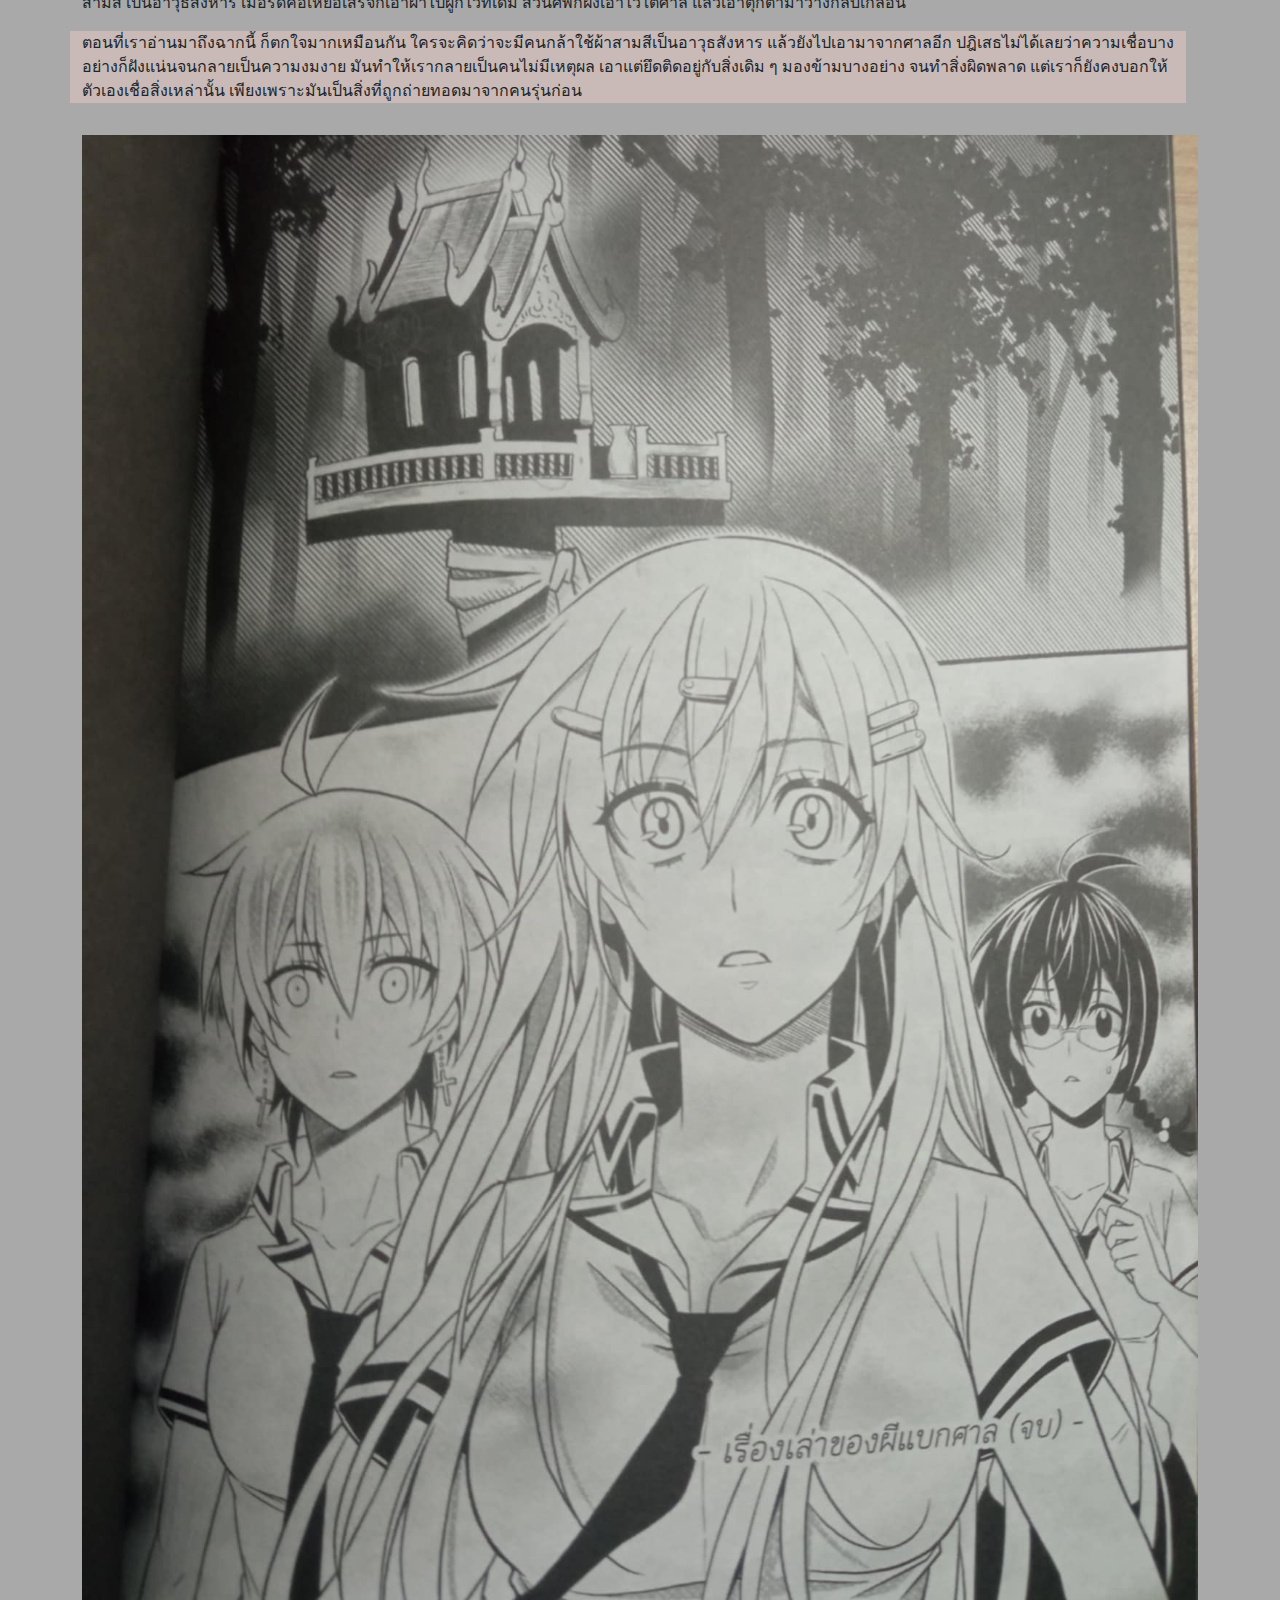
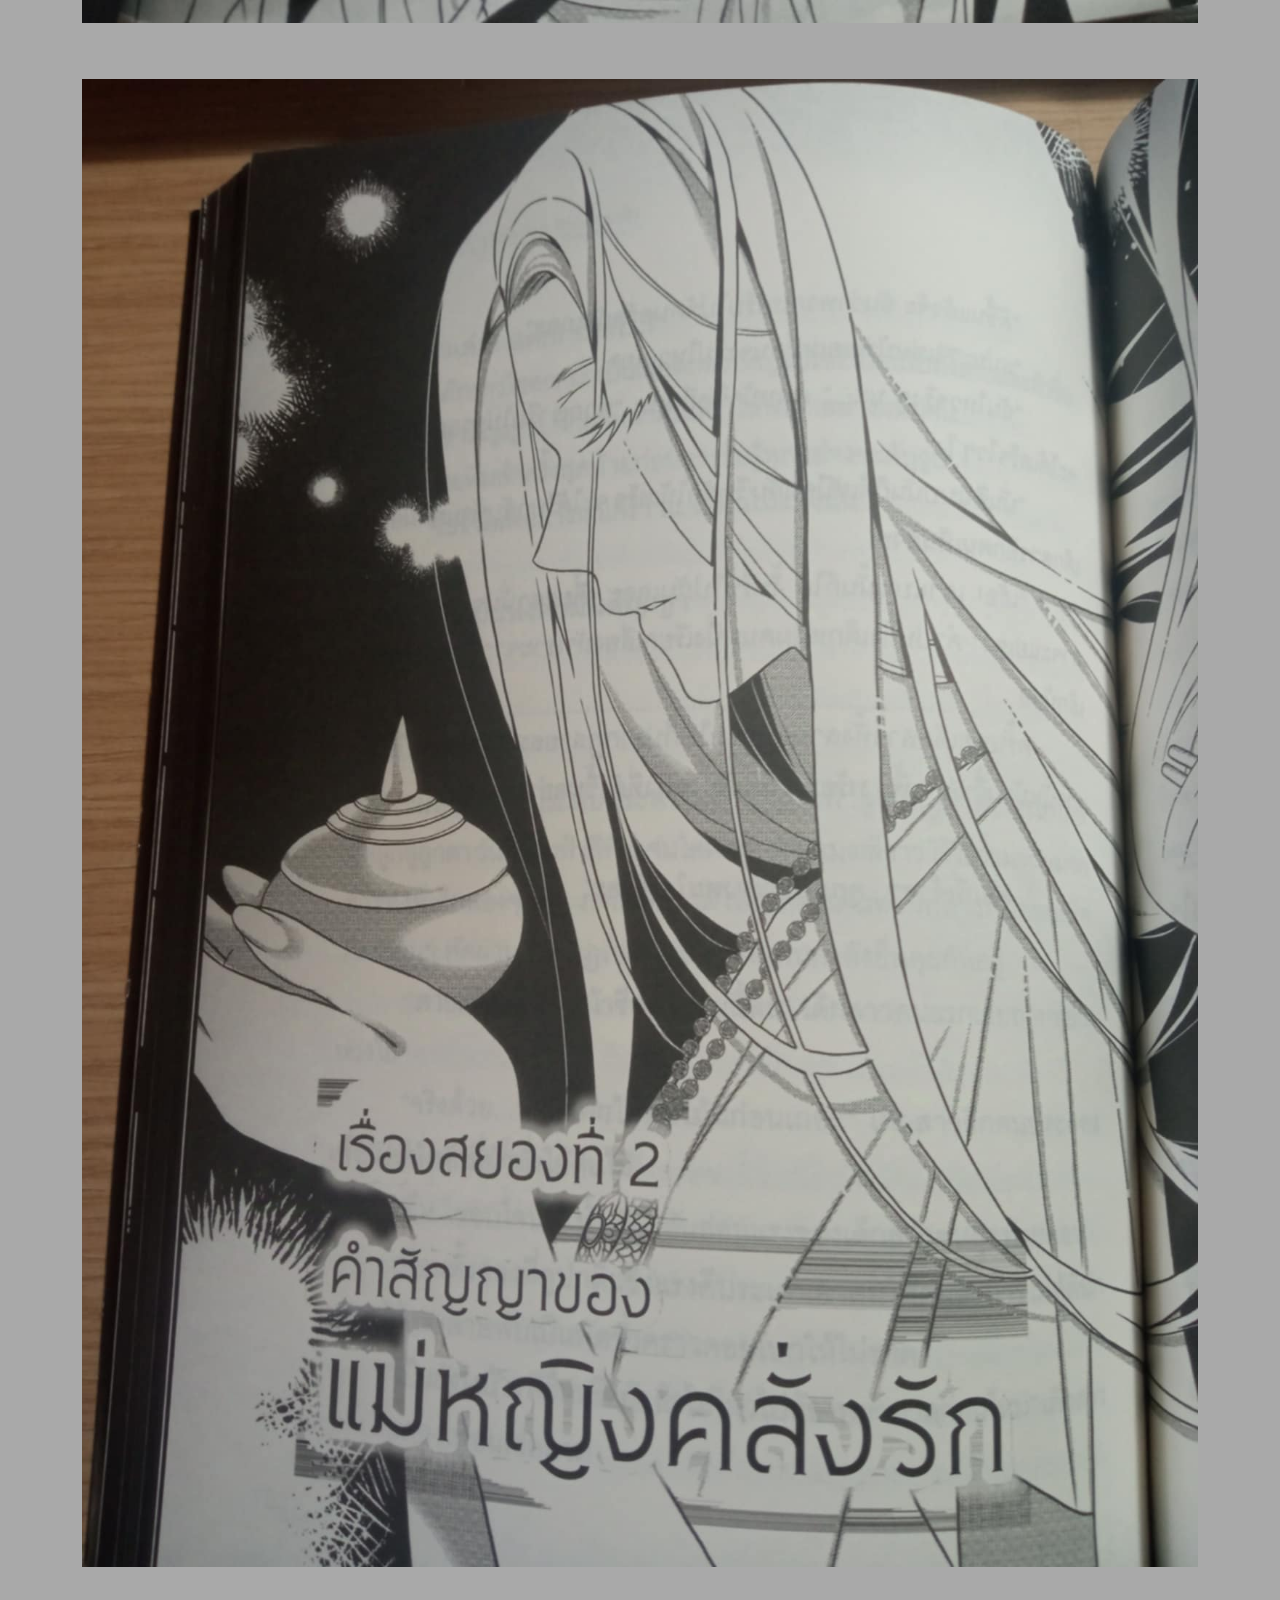
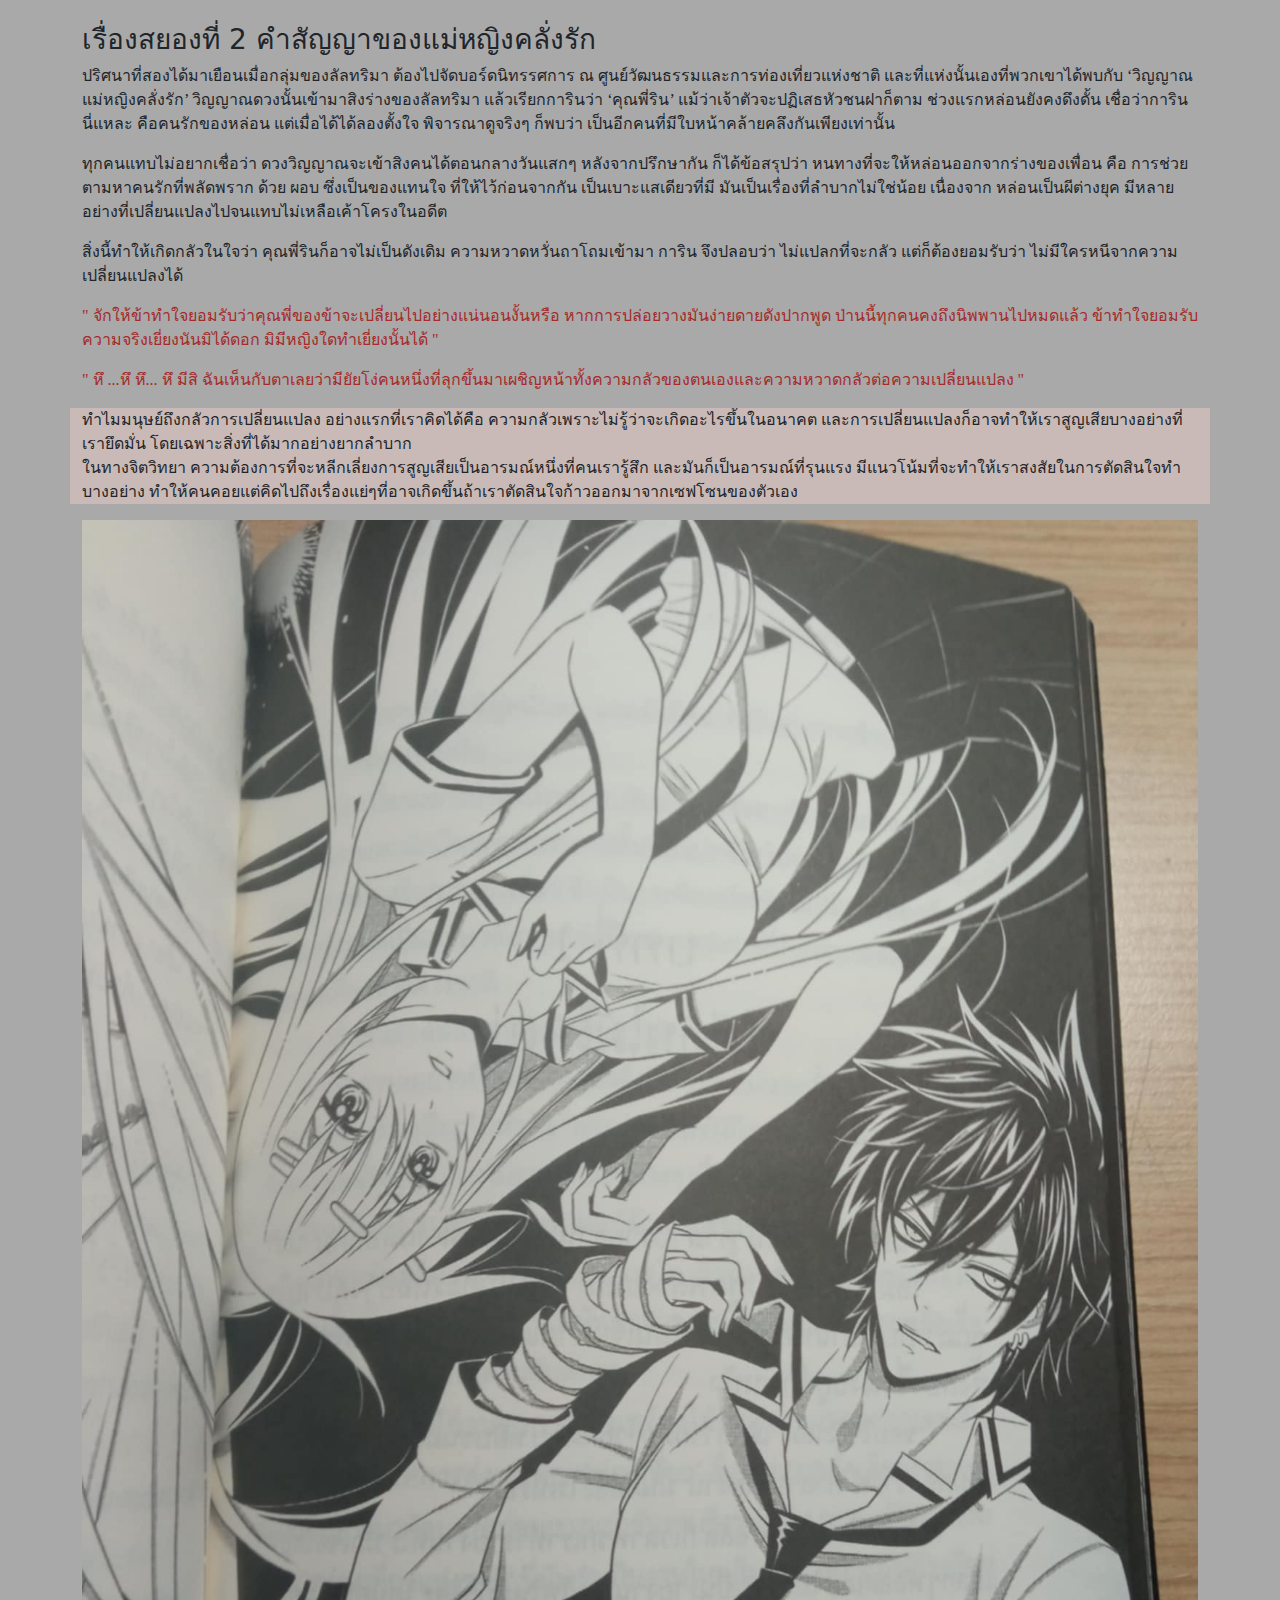
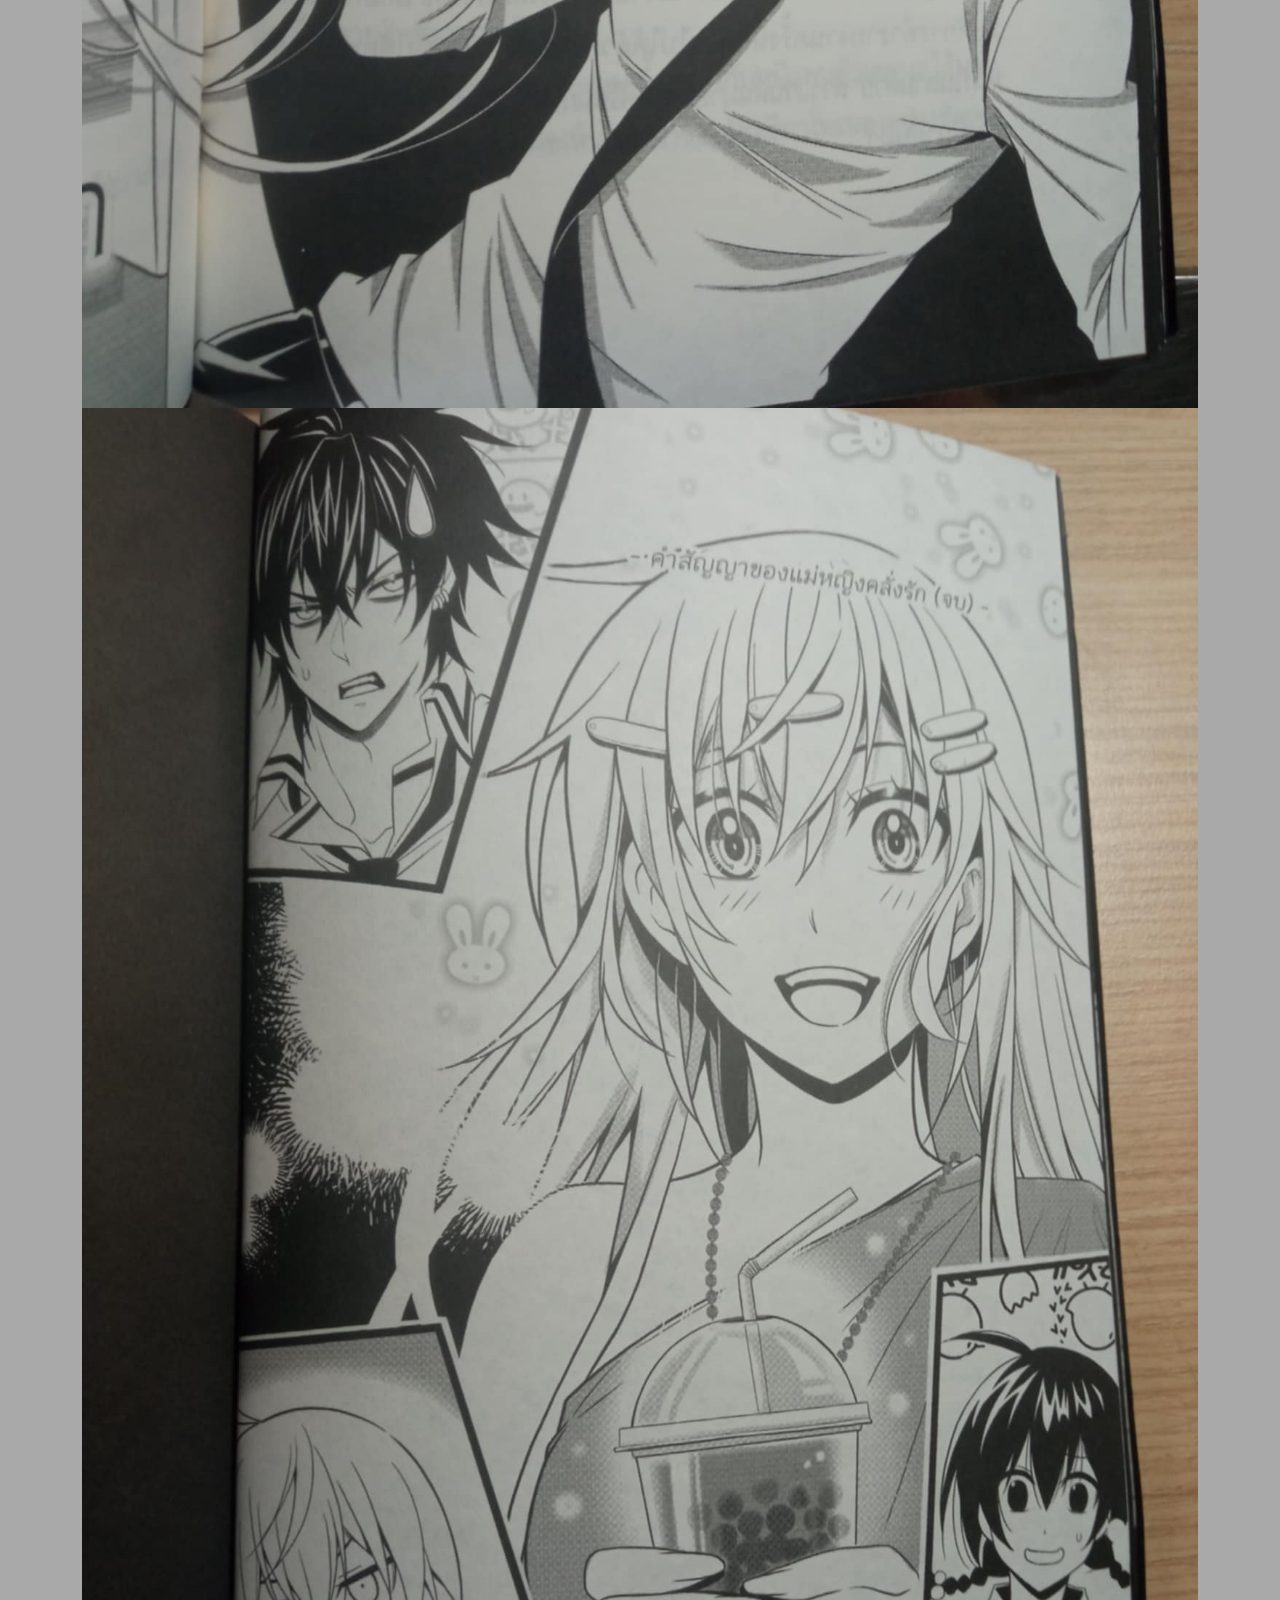
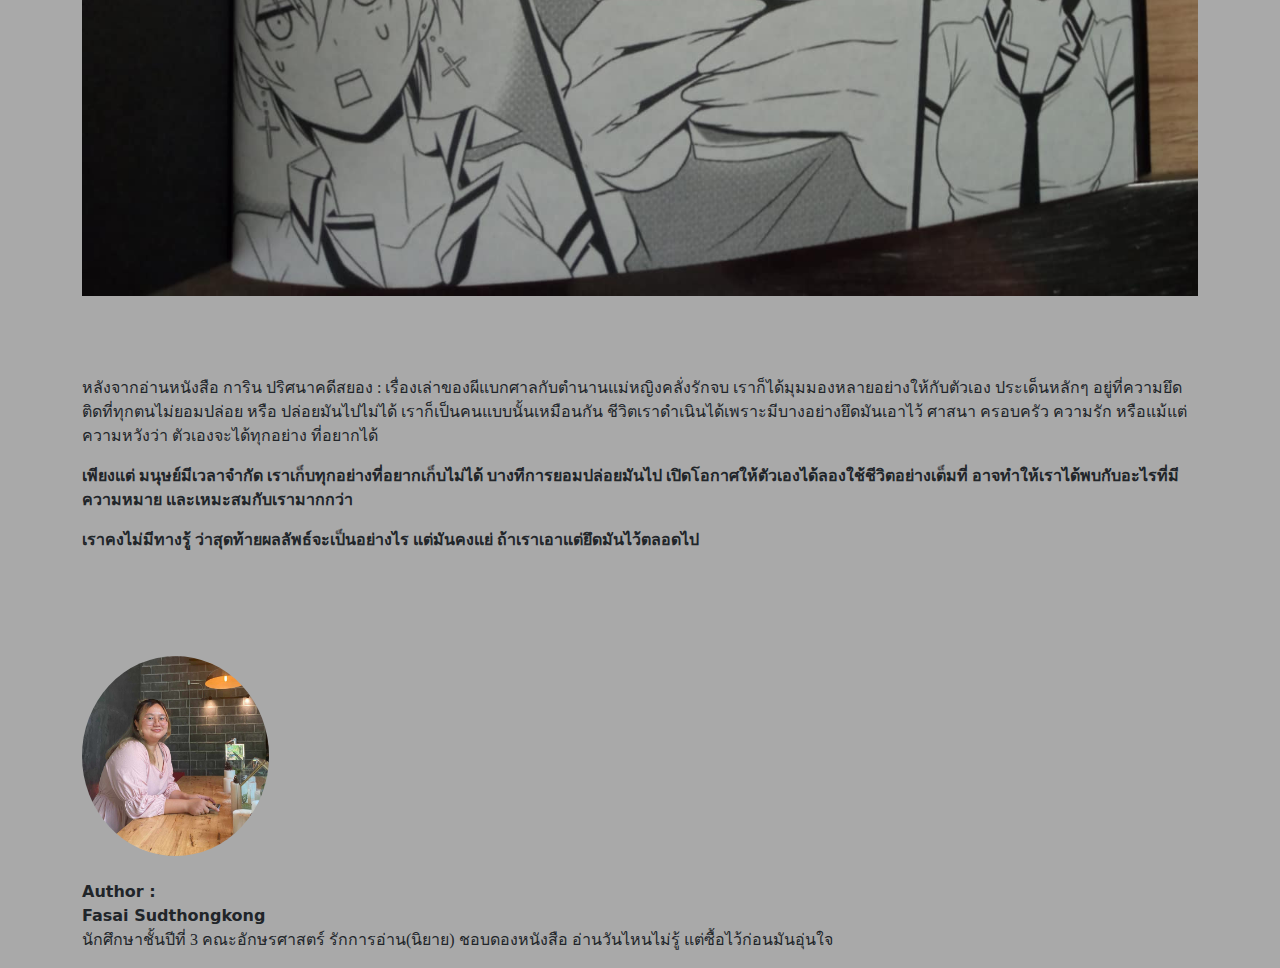
==== commit 2966add3: "review 2" ====
--- a/review/index.html
+++ b/review/index.html
@@ -4,7 +4,7 @@
     <meta charset="utf-8">
     <meta name="viewport" content="width=device-width, initial-scale=1">
     <title>แนะนำหนังสือ "การิน ปริศนาคดีสยอง" ดำดิ่งสู่ความลึกลับและอาถรรพ์</title>
-    <meta name="keyword" content="การิน ปริศนาคดีสยอง, ผีแบกศาล, ตำนานแม่หญิงคลั่งรัก,เรื่องเล่าหลอน,ความลึกลับและอาถรรพ์">
+    <meta name="keyword" content="การิน ปริศนาคดีสยอง, ผีแบกศาล, ตำนานแม่หญิงคลั่งรัก,ความลึกลับและอาถรรพ์">
     <meta name="description" content=" หากคุณเป็นแฟนของ การิน ไม่ควรพลาด! เรื่องราวในเล่มนี้พาคุณดำดิ่งสู่โลกของความลึกลับที่เต็มไปด้วยอาถรรพ์และผีสางที่น่าขนลุก โดยเฉพาะเรื่องเล่าของผีแบกศาลและตำนานแม่หญิงคลั่งรักที่ผสมผสานความรักและความสยองอย่างลงตัว">
 
 
@@ -132,7 +132,7 @@
       <p>เพื่อพิสูจน์ว่า ข้อกล่าวหานั้นไม่เป็นความจริง เธอกับเพื่อนๆ จึงตัดสินใจไขปมปริศนา ของผีแบกศาล จนจับได้ว่าลุงภารโรงที่เพิ่งเข้ามา เป็นคนกุข่าวเลือเรื่องผีแบกศาลขึ้นมา แต่เขาจะทำแบบนั้นไปทำไม ขณะที่ทุกคนกำลังสับสน การินก็เข้ามาเปิงโปง ว่าแท้จริงแล้วลุงคนนี้  คือฆาตรกรต่อเนื่อง แถมยังเป็นโรคจิตอีกด้วย สาเหตุที่เขาสร้างข่าวลือ ผีแบกศาล ก็เพื่อกันทุกคนออกไป จากนั้นจึงเข้ามาทำลายหลักฐานที่ซ่อนไว้เมื่อสิบปีก่อน  นั่นคือบรรดาศพของเด็กๆที่น่าสงสาร  </p>
       <p>เมื่อความจริงถูกเฉลย เขาก็ไม่ได้มีท่าทีหวาดกลัวแต่อย่างไร กลับภูมิใจในความฉลาดของตนเองด้วยซ้ำ  ที่เป็นแบบนั้น ก็เพราะความมั่นใจในการก่อคดีมาหลายต่อหลายครั้ง แต่ก็ไม่เคยถูกจับได้ซักครั้ง  ตำรวจค้นหาไปทั่วป่าแต่ก็ไม่พบแม้แต่ศพหรืออาวุธสังหาร ทั้งที่ความจริงมันก็ปรากฏอยู่ตรงหน้าอย่างทนโท่ ฆาตรใช้ผ้าสามสี เป็นอาวุธสังหาร เมื่อรัดคอเหยื่อเสร็จก็เอาผ้าไปผูกไว้ที่เดิม ส่วนศพก็ฝังเอาไว้ใต้ศาล แล้วเอาตุ๊กตามาวางกลบเกลื่อน </p>
       <p style="background-color:rgba(205, 188, 185, 0.868);"> ตอนที่เราอ่านมาถึงฉากนี้ ก็ตกใจมากเหมือนกัน ใครจะคิดว่าจะมีคนกล้าใช้ผ้าสามสีเป็นอาวุธสังหาร แล้วยังไปเอามาจากศาลอีก ปฎิเสธไม่ได้เลยว่าความเชื่อบางอย่างก็ฝังแน่นจนกลายเป็นความงมงาย มันทำให้เรากลายเป็นคนไม่มีเหตุผล เอาแต่ยึดติดอยู่กับสิ่งเดิม ๆ  มองข้ามบางอย่าง จนทำสิ่งผิดพลาด แต่เราก็ยังคงบอกให้ตัวเองเชื่อสิ่งเหล่านั้น เพียงเพราะมันเป็นสิ่งที่ถูกถ่ายทอดมาจากคนรุ่นก่อน <br></div>
-      <p>เขาคิดจะฆ่าปิดปากทุกคน การินใช้อาคมถ่วงเวลาเอาไว้  จังหวะเสี่ยงเป็นเสี่ยงตา ตำรวจก็เข้ามา ฆาตรกรที่กำลังจนตรอก จับลัลเป็นตัวประกัน ตอนนั้นเองที่ญาณอาถรรพ์ของเธอไปกระตุ้นเหล่าดวงวิญญาณที่ตายไปด้วยความแค้น กลับมาเอาคืนลุงภารโรง ก่อนที่เขาจะสิ้นใจ ลัลก็ใช้ญาณอาถรรพ์หยุดพวกเขา  เพราะไม่อยากให้พวกเขาสร้างเวรสร้างกรรมผูกติดกันไปถึงชาติหน้า เธอรู้ว่า ลึกๆ พวกเขาแค่ต้องการอิสระ ปลดปล่อยตัวเองจากที่แห่งนี้</p>
+      
         <img src="images/06.jpg" alt="alt="width="800" height="1200" class="img-fluid">
       
     </div>
@@ -163,15 +163,14 @@
   
   <img src="images/10.jpg" alt="width=800" height="1200" class="img-fluid">
   <br>
-  <br><br><p>ตอนนั้นเอง ที่เพื่อนในกลุ่มก็เปิดประเด็นใหม่ เกี่ยวกับตำนานอีกเรื่องที่เล่าลือถึงความรักที่ไม่สมหวังเช่นกัน ช่วงแรกทุกคนคิดว่า เรื่องราวฟังดูไม่เชื่อมโยงกันเลย  แต่ตอนนั้นเองที่การินเกิดสมมติฐานขึ้นมา พวกเขาจึงลองขุดสำรวจจุดเริ่มต้นของเรื่องราวทั้งหมด จนไปเจอกับ ผอบ จริงๆ แม่หญิงคลั่งรักคนนั้นประหลาดใจมาก ว่าเหตุใดมันจึงมาอยู่ตรงนี้  </p>
-  <p>ความคิดบางอย่างแล้นเข้ามาในหัวของการิน เขาก็หัวเราะพร้อมพึมพำออกมา นี่มันเส้นผมบังภูเขาจริงๆ ขณะที่เขากำลังจะอธิบายความเป็นไปได้ที่ว่า วิญญาณของผีตนหนึ่งก็ปรากฎขึ้นมา เรียกร้องหา แม่หญิงลลัลที่รัก </p>
-  <p>คราแรกหล่อนหลงดีใจว่า ได้พบคนรักแล้ว แต่การินก็เข้ามาห้าม บอกให้หล่อนตั้งสติ เพ่งดูให้ดี ตอนนี้เองที่ความจริงทุกอย่างได้ถูกตีแผ่ออกมา วิญญาณดวงนี้คือ ไม้ พี่ชายต่างสายเลือดที่แอบรักแม่หญิงลัล ทั้งที่หล่อนหมั้นอยู่กับสหายสนิทของตน  วันหนึ่งทนไม่ไหว พึงไสยศาสตร์เข้าช่วย เมื่อไม่สำเร็จ จึงทำลายทุกอย่าง แต่เพราะไปยุ่งกับมนต์ดำ อาถรรพ์ จึงกลายเป็นวิญญาณร้าย</p>
-  <p>ซ้ำดวงจิตยังคะนึงหาแต่แม่หญิง จึงพยายามเข้ามาจับตัวหล่อน แล้วในที่สุดคุณพี่รินก็ปรากฏตัว ทั้งสองต่อสู้กัน การินให้เพื่อนของลัลอาศัยจังหวะชุนละมุน เอาสายสิญจน์ไปพันรอบๆ แล้วทำพิธีชำระล้าง ใช้อาถรรพ์ทำลายวิญญาณชั่ว ภากิจจึงสำเร็จลุล่วง คู่รักที่พลัดพรากได้กลับมาเจอกัน ลัลทริมาก็ได้ร่างคืน ทุกอย่างจบลงด้วยดี</p>
+  <br><br>
+
+
   <img src="images/12.jpg" alt="width=800" height="1200" class="img-fluid">
 </div>
 
 <!-- end row 9 -->
-
+<br>
 <!-- row 10 -->
 <br>
 
